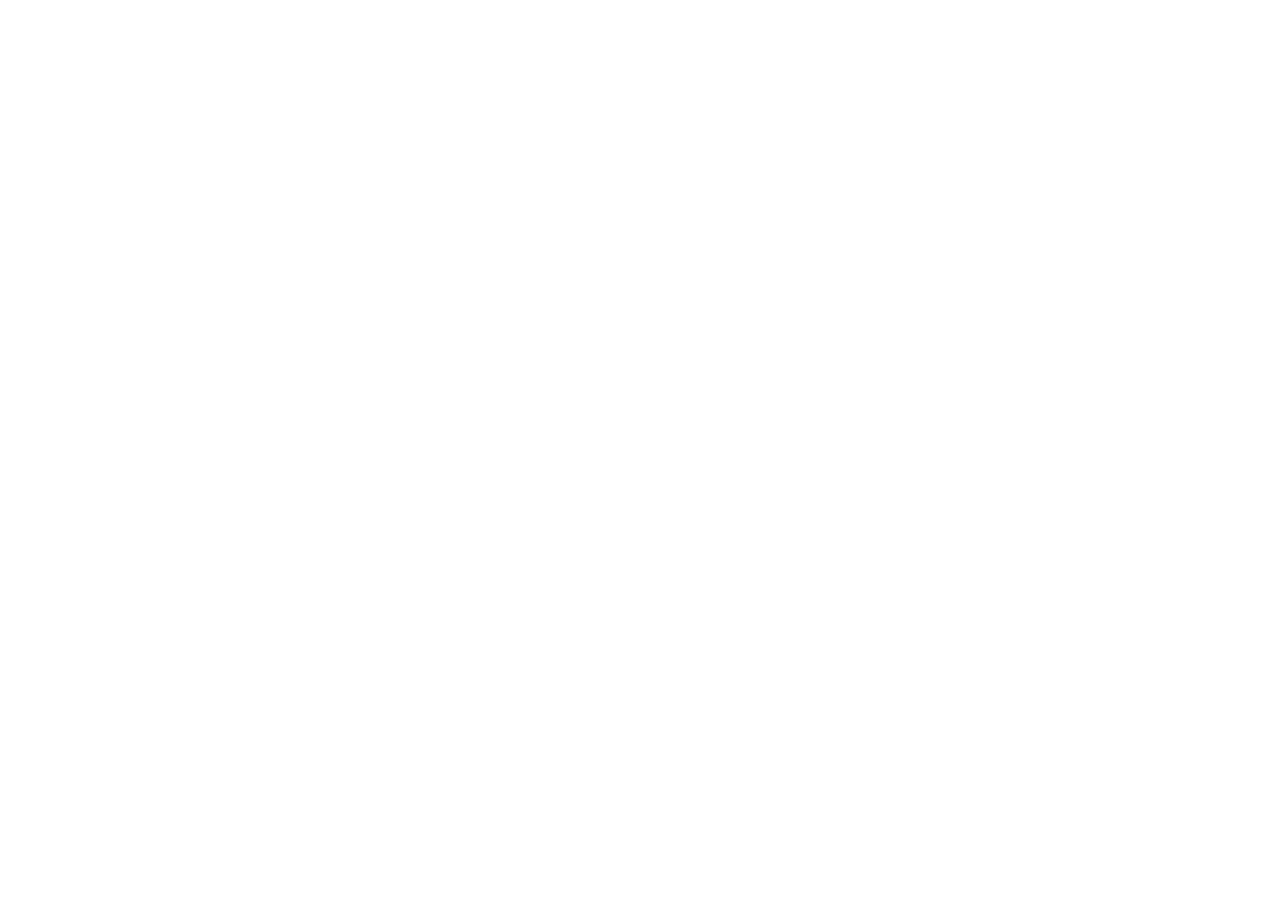
==== bookmark.html @ ef23e520 "addind more html pages and continuing to work on the site" ====
<!DOCTYPE html>
<html lang="fr">

<head>
    <meta charset="UTF-8">
    <meta http-equiv="X-UA-Compatible" content="IE=edge">
    <meta name="viewport" content="width=device-width, initial-scale=1.0">
    <link rel="stylesheet" href="scss/main.css">
    <title>Minimalist-Porfolio-Thiertant</title>
</head>

<body>
---- scss/main.css ----
/* Extra small devices (phones, 600px and down) */
/* Medium devices (landscape tablets, 768px and up) */
/* Large devices (laptops/desktops, 992px and up) */
/* Extra large devices (large laptops and desktops, 1200px and up) */
*,
*:before,
*:after {
  -webkit-box-sizing: border-box;
          box-sizing: border-box;
}

html,
body,
div,
span,
object,
iframe,
figure,
h1,
h2,
h3,
h4,
h5,
h6,
p,
blockquote,
pre,
a,
code,
em,
img,
small,
strike,
strong,
sub,
sup,
tt,
b,
u,
i,
ol,
ul,
li,
fieldset,
form,
label,
table,
caption,
tbody,
tfoot,
thead,
tr,
th,
td,
main,
canvas,
embed,
footer,
header,
nav,
section,
video {
  margin: 0;
  padding: 0;
  border: 0;
  font-size: 100%;
  font: inherit;
  vertical-align: baseline;
  text-rendering: optimizeLegibility;
  -webkit-font-smoothing: antialiased;
  -webkit-text-size-adjust: none;
     -moz-text-size-adjust: none;
      -ms-text-size-adjust: none;
          text-size-adjust: none;
}

footer,
header,
nav,
section,
main {
  display: block;
}

body {
  line-height: 1;
}

ol,
ul,
li {
  list-style: none;
}

a {
  text-decoration: none;
  color: inherit;
}

blockquote,
q {
  quotes: none;
}

blockquote:before,
blockquote:after,
q:before,
q:after {
  content: '';
  content: none;
}

table {
  border-collapse: collapse;
  border-spacing: 0;
}

input {
  -webkit-appearance: none;
  border-radius: 0;
}

.container {
  width: 80%;
  margin: auto;
}

[role="button"],
input[type="submit"],
input[type="reset"],
input[type="button"],
button {
  -webkit-box-sizing: content-box;
  box-sizing: content-box;
}

/* Reset `button` and button-style `input` default styles */
input[type="submit"],
input[type="reset"],
input[type="button"],
button {
  background: none;
  border: 0;
  color: inherit;
  /* cursor: default; */
  font: inherit;
  line-height: normal;
  overflow: visible;
  padding: 0;
  -webkit-appearance: button;
  /* for input */
  -webkit-user-select: none;
  /* for button */
  -moz-user-select: none;
  -ms-user-select: none;
}

input::-moz-focus-inner,
button::-moz-focus-inner {
  border: 0;
  padding: 0;
}

h1 {
  font-family: "Ibarra Real Nova", sans-serif;
  font-weight: bold;
  font-size: 50px;
  line-height: 50px;
  letter-spacing: -0.45px;
}

h2 {
  font-family: "Ibarra Real Nova", sans-serif;
  font-weight: bold;
  font-size: 40px;
  line-height: 40px;
  letter-spacing: -0.36px;
}

h3 {
  font-family: "Ibarra Real Nova", sans-serif;
  font-weight: normal;
  font-size: 32px;
  line-height: 36px;
  letter-spacing: -0.29px;
}

body {
  font-family: "Public Sans", sans-serif;
  font-weight: normal;
  font-size: 16px;
  line-height: 30px;
  letter-spacing: 0;
}

.menu-items {
  font-family: "Public Sans", sans-serif;
  letter-spacing: 2px;
  color: #33323D;
  text-transform: uppercase;
}

.menu-items:hover {
  color: #5FB4A2;
  -webkit-transition: .1s;
  transition: .1s;
}

.footer-items {
  font-family: "Public Sans", sans-serif;
  letter-spacing: 2px;
  color: #FFFFFF;
  text-transform: uppercase;
}

.footer-items:hover {
  color: #5FB4A2;
  -webkit-transition: .1s;
  transition: .1s;
}

.button {
  display: -webkit-box;
  display: -ms-flexbox;
  display: flex;
  -webkit-box-align: center;
      -ms-flex-align: center;
          align-items: center;
  -webkit-box-pack: justify;
      -ms-flex-pack: justify;
          justify-content: space-between;
  width: 200px;
  height: 48px;
  background-color: #203A4C;
  text-align: center;
  font: normal normal normal 12px/14px "Public Sans", sans-serif;
  letter-spacing: 2px;
  color: #FFFFFF;
  text-transform: uppercase;
  cursor: pointer;
}

.button:hover {
  background-color: #5FB4A2;
  -webkit-transition: .2s;
  transition: .2s;
}

.button .arrow-button-wrapper {
  display: -webkit-box;
  display: -ms-flexbox;
  display: flex;
  -webkit-box-orient: vertical;
  -webkit-box-direction: normal;
      -ms-flex-direction: column;
          flex-direction: column;
  -webkit-box-align: center;
      -ms-flex-align: center;
          align-items: center;
  height: 100%;
  width: 30%;
  position: relative;
}

.button .arrow-button-wrapper .arrow-button {
  position: absolute;
  border: solid;
  border-width: 0 1px 1px 0;
  border-color: #5FB4A2;
  opacity: .5;
  padding: 5px;
  transform: rotate(45deg);
  -webkit-transform: rotate(45deg);
}

.button .arrow-button-wrapper .arrow-button-top {
  opacity: .25;
  top: 8px;
}

.button .arrow-button-wrapper .arrow-button-mid {
  opacity: .5;
  top: 14px;
}

.button .arrow-button-wrapper .arrow-button-bot {
  opacity: 1;
  top: 21px;
}

.button p {
  margin-right: 2rem;
  text-align: center;
  font: normal normal normal 12px/14px "Public Sans", sans-serif;
  letter-spacing: 2px;
  color: #FFFFFF;
  text-transform: uppercase;
}

.arrow-button-wrapper::before {
  content: "";
  display: block;
  height: 100%;
  width: 100%;
  background-color: #000000;
  opacity: .1;
}

.button:hover .arrow-button {
  border-color: #FFFFFF;
  -webkit-transition: .2s;
  transition: .2s;
}

.button-secondary {
  width: 162px;
  height: 48px;
  border: 1px solid #33323D;
  font: normal normal normal 12px/14px "Public Sans", sans-serif;
  letter-spacing: 2px;
  padding: 0 1rem;
  color: #33323D;
  text-align: center;
  text-transform: uppercase;
  cursor: pointer;
}

.button-secondary:hover {
  background: #33323D 0% 0% no-repeat padding-box;
  color: #FFFFFF;
  -webkit-transition: .2s;
  transition: .2s;
}

.button-form {
  background-color: #203A4C;
  width: 200px;
  height: 48px;
  font: normal normal normal 12px/14px "Public Sans", sans-serif;
  text-transform: uppercase;
  letter-spacing: 2px;
  color: #FFFFFF;
  cursor: pointer;
}

.button-form:hover {
  background-color: #FFFFFF;
  color: #203A4C;
  -webkit-transition: .2s;
  transition: .2s;
  border: 1px solid #203A4C;
}

label {
  letter-spacing: 0px;
  color: #33323D;
  font-weight: bold;
}

textarea {
  resize: none;
}

input,
textarea {
  outline: none;
  background-color: rgba(51, 50, 61, 0.1);
  border: none;
}

textarea:valid,
input:valid {
  border: 1px solid #5FB4A2;
}

[required] {
  border: 1px solid #F43030;
}

.required {
  color: #F43030;
  font-size: 10px;
  visibility: visible;
}

input:invalid + p::before,
textarea:invalid + p::before {
  content: 'This field is required';
  color: red;
}

.hero .hero_container {
  display: -webkit-box;
  display: -ms-flexbox;
  display: flex;
  -webkit-box-orient: vertical;
  -webkit-box-direction: normal;
      -ms-flex-direction: column;
          flex-direction: column;
}

.hero .hero_figure_container {
  position: relative;
}

.hero figure {
  display: -webkit-box;
  display: -ms-flexbox;
  display: flex;
  -webkit-box-pack: center;
      -ms-flex-pack: center;
          justify-content: center;
}

.hero figure > img {
  width: 80%;
}

.hero .hero_text_container {
  position: absolute;
  display: -webkit-box;
  display: -ms-flexbox;
  display: flex;
  -webkit-box-orient: vertical;
  -webkit-box-direction: normal;
      -ms-flex-direction: column;
          flex-direction: column;
  -webkit-box-pack: space-evenly;
      -ms-flex-pack: space-evenly;
          justify-content: space-evenly;
  height: 20rem;
  width: 35rem;
  background-color: #FAFAFA;
  bottom: 0;
  left: 10%;
}

.about_container {
  margin-top: 5rem;
  display: -webkit-box;
  display: -ms-flexbox;
  display: flex;
}

.about_container .about_picture > figure > img {
  width: 35vw;
}

.about_container .about_content {
  display: -webkit-box;
  display: -ms-flexbox;
  display: flex;
  -webkit-box-orient: vertical;
  -webkit-box-direction: normal;
      -ms-flex-direction: column;
          flex-direction: column;
  -ms-flex-pack: distribute;
      justify-content: space-around;
  width: 40%;
  margin-left: 5rem;
  margin-top: -5rem;
  padding: 4rem;
}

.about_content::before {
  content: "";
  display: block;
  width: 100%;
  height: 1px;
  background-color: #33323D;
  opacity: .15;
}

.about_content::after {
  content: "";
  display: block;
  width: 100%;
  height: 1px;
  background-color: #33323D;
  opacity: .15;
}

.interested_container {
  margin-top: 10rem;
  display: -webkit-box;
  display: -ms-flexbox;
  display: flex;
  -webkit-box-pack: justify;
      -ms-flex-pack: justify;
          justify-content: space-between;
  -webkit-box-align: center;
      -ms-flex-align: center;
          align-items: center;
  margin-bottom: 10rem;
}

.interested_container span {
  content: "";
  display: block;
  width: 60%;
  height: 1px;
  margin: 0rem 3rem;
  background-color: #33323D;
  opacity: .15;
}

.wrapper {
  margin-top: 5rem;
  display: -webkit-box;
  display: -ms-flexbox;
  display: flex;
  -webkit-box-pack: space-evenly;
      -ms-flex-pack: space-evenly;
          justify-content: space-evenly;
}

.wrapper .picture > figure > img {
  width: 35vw;
}

.wrapper .content {
  display: -webkit-box;
  display: -ms-flexbox;
  display: flex;
  -webkit-box-orient: vertical;
  -webkit-box-direction: normal;
      -ms-flex-direction: column;
          flex-direction: column;
  -ms-flex-pack: distribute;
      justify-content: space-around;
  width: 30%;
  margin-top: -5rem;
  padding: 2rem;
}

.content::before {
  content: "";
  display: block;
  width: 100%;
  height: 1px;
  background-color: #33323D;
  opacity: .15;
}

.content::after {
  content: "";
  display: block;
  width: 100%;
  height: 1px;
  background-color: #33323D;
  opacity: .15;
}

.wrapper:nth-child(even) {
  -webkit-box-orient: horizontal;
  -webkit-box-direction: reverse;
      -ms-flex-direction: row-reverse;
          flex-direction: row-reverse;
}

.interested_container {
  margin-top: 10rem;
  display: -webkit-box;
  display: -ms-flexbox;
  display: flex;
  -webkit-box-pack: justify;
      -ms-flex-pack: justify;
          justify-content: space-between;
  -webkit-box-align: center;
      -ms-flex-align: center;
          align-items: center;
  margin-bottom: 10rem;
}

.interested_container span {
  content: "";
  display: block;
  width: 60%;
  height: 1px;
  margin: 0rem 3rem;
  background-color: #33323D;
  opacity: .15;
}

nav {
  width: 100%;
  height: 9.3rem;
  background-color: transparent;
  display: -webkit-box;
  display: -ms-flexbox;
  display: flex;
  -ms-flex-pack: distribute;
      justify-content: space-around;
  -webkit-box-align: center;
      -ms-flex-align: center;
          align-items: center;
}

nav .nav-logo {
  height: 2rem;
  width: 3.75rem;
  background-image: url(/ressources/img/Home/Combined-Shape.svg);
  background-size: contain;
  background-repeat: no-repeat;
}

nav .menu-list {
  width: 30%;
  display: -webkit-box;
  display: -ms-flexbox;
  display: flex;
  -ms-flex-pack: distribute;
      justify-content: space-around;
}

footer {
  width: 100%;
  height: 5rem;
  background-color: #33323D;
  display: -webkit-box;
  display: -ms-flexbox;
  display: flex;
  -webkit-box-pack: justify;
      -ms-flex-pack: justify;
          justify-content: space-between;
  -webkit-box-align: center;
      -ms-flex-align: center;
          align-items: center;
}

footer .footer-left-container {
  margin-left: 10rem;
  display: -webkit-box;
  display: -ms-flexbox;
  display: flex;
  width: 40%;
  -ms-flex-pack: distribute;
      justify-content: space-around;
  -webkit-box-align: center;
      -ms-flex-align: center;
          align-items: center;
}

footer .footer-left-container .footer-logo {
  height: 2rem;
  width: 3.75rem;
  background-image: url(/ressources/img/Home/Combined-Shape2.svg);
  background-size: contain;
  background-repeat: no-repeat;
}

footer .footer-social {
  margin-right: 10rem;
  width: 10%;
  display: -webkit-box;
  display: -ms-flexbox;
  display: flex;
  -ms-flex-pack: distribute;
      justify-content: space-around;
  -webkit-box-align: center;
      -ms-flex-align: center;
          align-items: center;
}

footer .footer-social .footer-social-item {
  height: 2rem;
  width: 2rem;
  background-size: contain;
  background-repeat: no-repeat;
}

footer .footer-social .footer-social-item:hover {
  -webkit-transform: scale(1.1) rotate(5deg);
          transform: scale(1.1) rotate(5deg);
  -webkit-transition: .2s;
  transition: .2s;
}

footer .footer-social .git {
  background-image: url(/ressources/img/Home/Path.svg);
}

footer .footer-social .twitter {
  background-image: url(/ressources/img/Home/Path-1.svg);
}

footer .footer-social .linkedin {
  background-image: url(/ressources/img/Home/Shape.svg);
}
/*# sourceMappingURL=main.css.map */
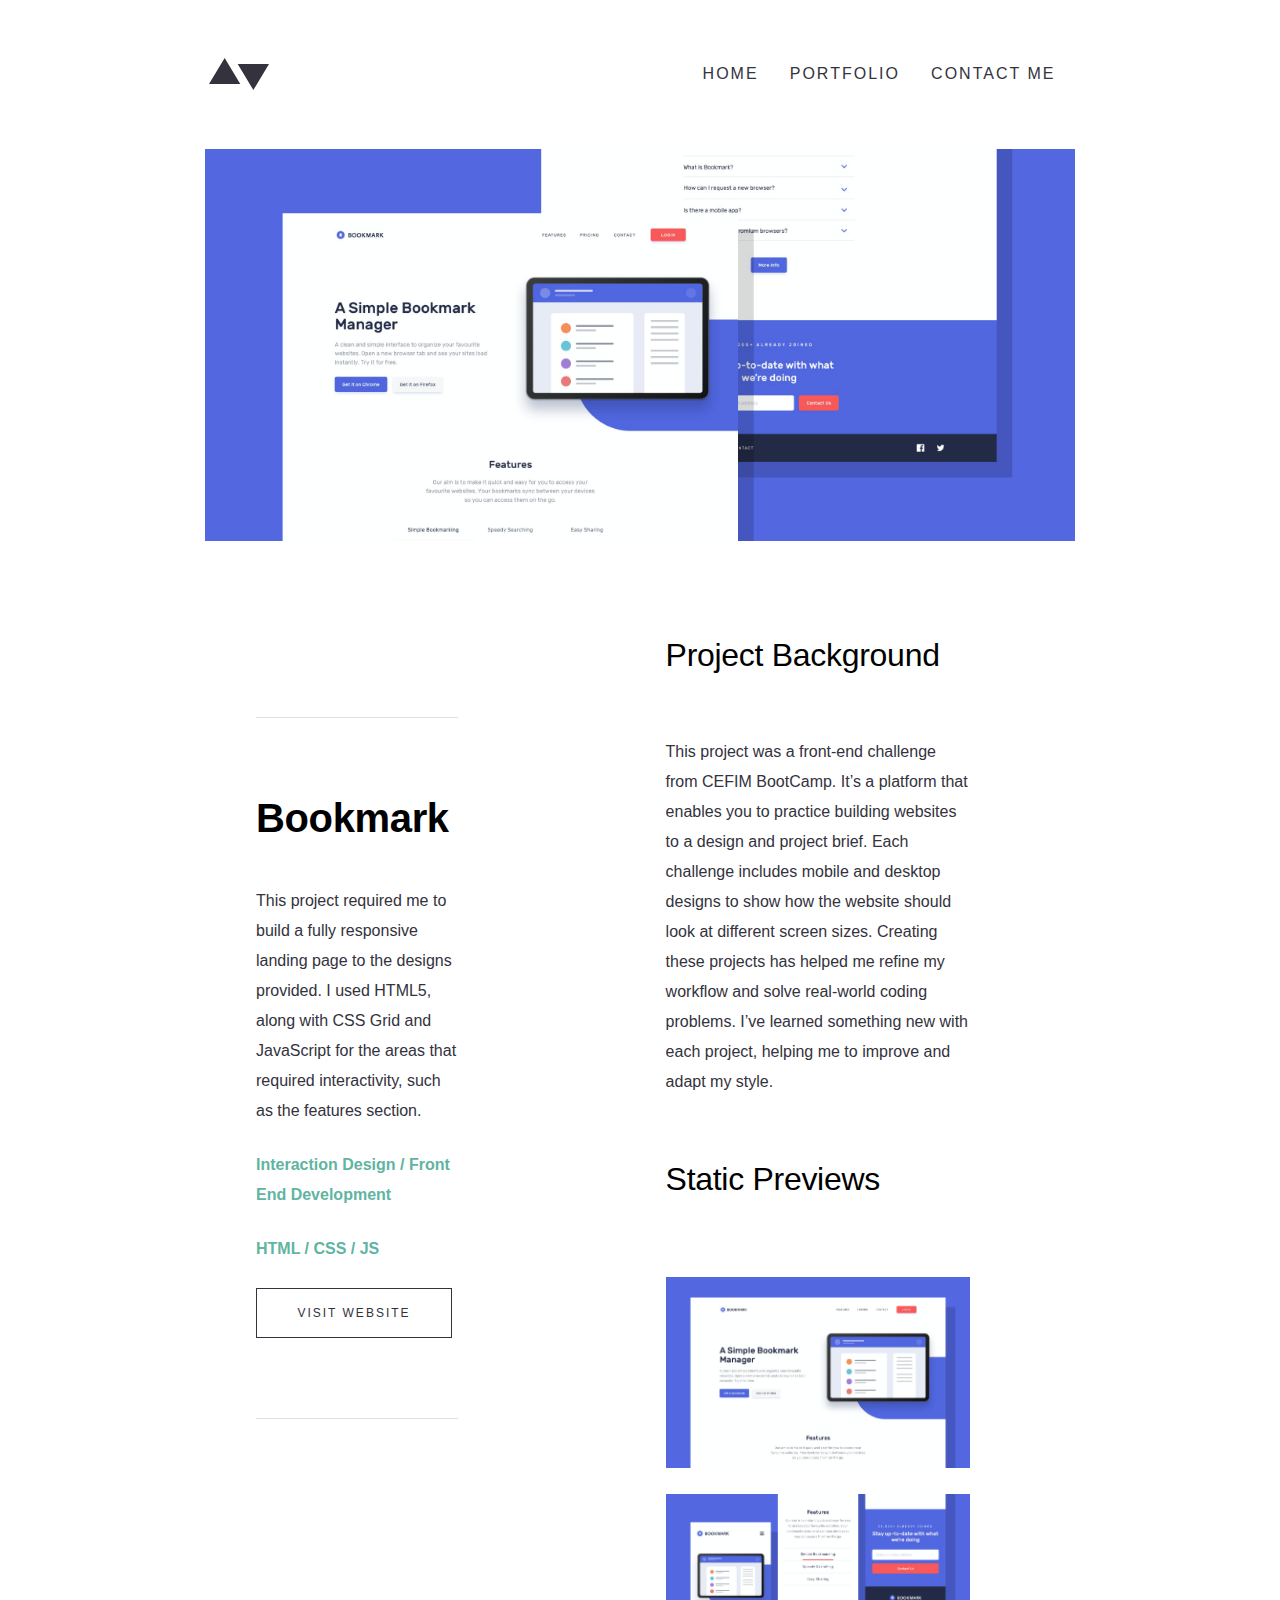
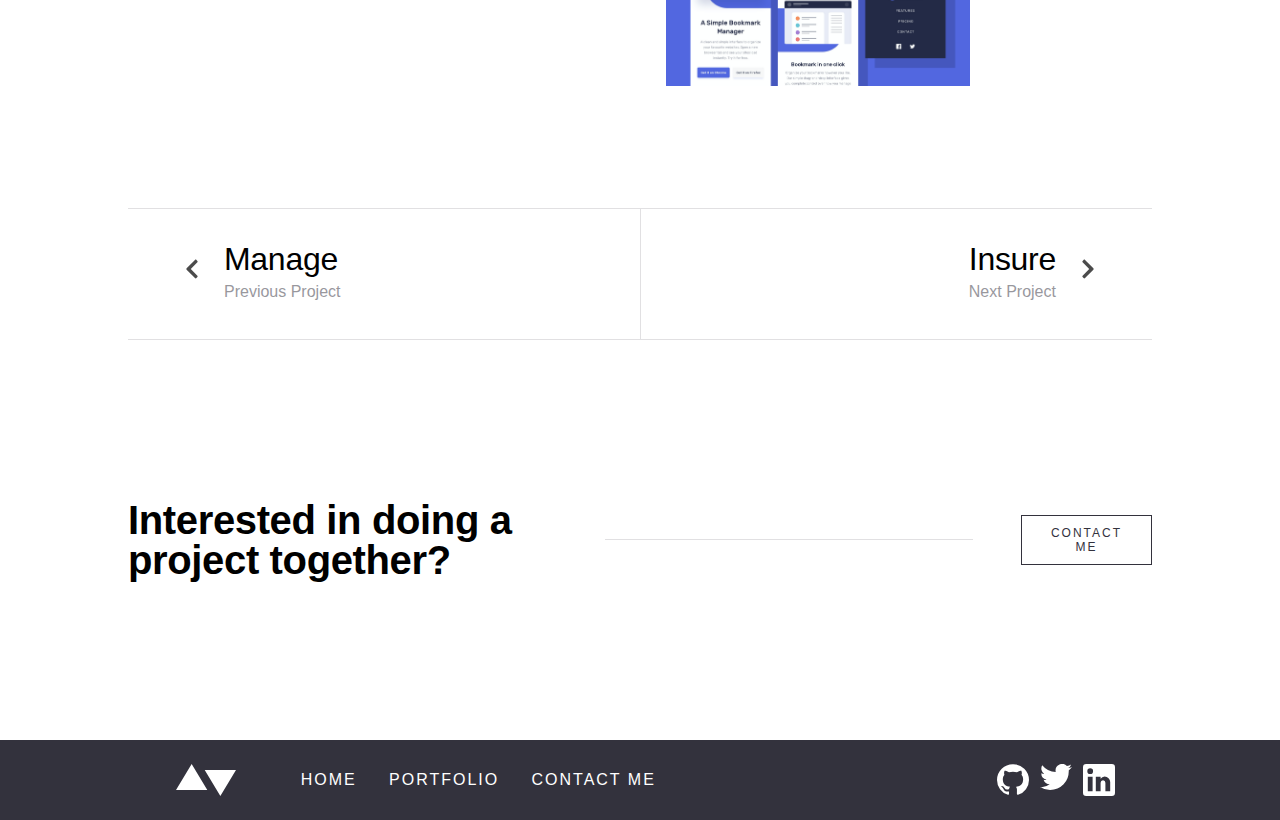
==== commit 80f2f740: "add more pages with the project template" ====
--- a/bookmark.html
+++ b/bookmark.html
@@ -9,4 +9,95 @@
     <title>Minimalist-Porfolio-Thiertant</title>
 </head>
 
-<body>+<body>
+    <header>
+        <nav>
+            <div class="nav-logo"></div>
+            <ul class="menu-list">
+                <li class="menu-items">
+                    <a href="index.html">Home</a>
+                </li>
+                <li class="menu-items">
+                    <a href="portofolio.html">Portfolio</a>
+                </li>
+                <li class="menu-items">
+                    <a href="contact.html">Contact me</a>
+                </li>
+            </ul>
+        </nav>
+        <figure class="bookmark_header container">
+            <img src="ressources/img/Portfolio-details/02/port1_2x.png" alt="A picture of bookmark website">
+        </figure>
+    </header>
+
+
+    <section class="bookmark_content_container container">
+        <div class="bookmark_content content">
+            <h2 class="bookmark_title">Bookmark</h2>
+            <p>This project required me to build a fully responsive landing page to the designs provided. I used HTML5, along with CSS Grid and JavaScript for the areas that required interactivity, such as the features section.</p>
+            <p class="used_tech">Interaction Design / Front End Development</p>
+            <p class="used_tech">HTML / CSS / JS</p>
+            <button class="button-secondary"><a href="bookmark.html">Visit website</a></button>
+        </div>
+        <div class="bookmark_content_desc">
+            <div>
+                <h3>Project Background</h3>
+                <p>This project was a front-end challenge from CEFIM BootCamp. It’s a platform that enables you to practice building websites to a design and project brief. Each challenge includes mobile and desktop designs to show how the website should
+                    look at different screen sizes. Creating these projects has helped me refine my workflow and solve real-world coding problems. I’ve learned something new with each project, helping me to improve and adapt my style.</p>
+            </div>
+            <div>
+                <h3>Static Previews</h3>
+                <img src="/ressources/img/Portfolio-details/02/Bitmap@2x.png" alt="Another serie of bookmark website's picture">
+                <img src="/ressources/img/Portfolio-details/02/Bitmap_full@2x.png" alt="Another serie of bookmark website's picture">
+            </div>
+        </div>
+    </section>
+
+    <section class="navigation_projects_container container">
+        <div class="previous_wrapper arrow_wrapper">
+            <a href="manage.html"><img src="ressources/img/Icons/chevron-left-solid.svg" alt="left arrow"></a>
+            <div class="arrow_wrapper_text">
+                <h3>Manage</h3>
+                <p>Previous Project</p>
+            </div>
+        </div>
+        <div class="next_wrapper arrow_wrapper">
+            <div class="arrow_wrapper_text">
+                <h3>Insure</h3>
+                <p>Next Project</p>
+            </div>
+            <a href="insure.html"><img src="ressources/img/Icons/chevron-right-solid.svg" alt="right arrow"></a>
+        </div>
+    </section>
+    <section class="interested_container container">
+        <h2>Interested in doing a project together?</h2>
+        <span></span>
+        <button class="button-secondary">Contact me</button>
+    </section>
+    <footer>
+        <section class="footer-left-container">
+            <div class="footer-logo"></div>
+            <ul class="footer-list"></ul>
+            <li class="footer-items">
+                <a href="#">Home</a>
+            </li>
+            <li class="footer-items">
+                <a href="#">Portfolio</a>
+            </li>
+            <li class="footer-items">
+                <a href="#">Contact me</a>
+            </li>
+            </ul>
+        </section>
+        <section class="footer-social">
+            <div class="footer-social-item git"></div>
+            <div class="footer-social-item twitter"></div>
+            <div class="footer-social-item linkedin"></div>
+        </section>
+    </footer>
+
+
+
+</body>
+
+</html>--- a/scss/main.css
+++ b/scss/main.css
@@ -206,6 +206,15 @@
   transition: .1s;
 }
 
+p {
+  color: #33323D;
+}
+
+.used_tech {
+  color: #5FB4A2;
+  font-weight: bold;
+}
+
 .footer-items {
   font-family: "Public Sans", sans-serif;
   letter-spacing: 2px;
@@ -582,6 +591,251 @@
   opacity: .15;
 }
 
+.manage_header {
+  display: -webkit-box;
+  display: -ms-flexbox;
+  display: flex;
+  -webkit-box-pack: center;
+      -ms-flex-pack: center;
+          justify-content: center;
+}
+
+.manage_header img {
+  width: 85%;
+}
+
+.manage_content_container {
+  display: -webkit-box;
+  display: -ms-flexbox;
+  display: flex;
+}
+
+.manage_content_container .manage_content {
+  width: 40%;
+  padding: 3rem 5rem;
+  margin-top: 8rem;
+}
+
+.manage_content_container .manage_content h2 {
+  margin: 5rem 0 3rem 0;
+}
+
+.manage_content_container .manage_content p {
+  margin-bottom: 1.5rem;
+}
+
+.manage_content_container .manage_content button {
+  margin-bottom: 5rem;
+}
+
+.manage_content_container .content {
+  padding: 3rem 5rem 2rem 8rem;
+}
+
+.manage_content_container .manage_content_desc {
+  padding: 2rem 5rem 2rem 8rem;
+  width: 50%;
+  display: -webkit-box;
+  display: -ms-flexbox;
+  display: flex;
+  -webkit-box-orient: vertical;
+  -webkit-box-direction: normal;
+      -ms-flex-direction: column;
+          flex-direction: column;
+}
+
+.manage_content_container .manage_content_desc h3 {
+  margin: 4rem 0;
+}
+
+.manage_content_container .manage_content_desc span {
+  text-decoration: underline;
+}
+
+.manage_content_container .manage_content_desc img {
+  margin-top: 1rem;
+  width: 100%;
+}
+
+.navigation_projects_container {
+  margin-top: 5rem;
+  display: -webkit-box;
+  display: -ms-flexbox;
+  display: flex;
+  -webkit-box-pack: justify;
+      -ms-flex-pack: justify;
+          justify-content: space-between;
+  -webkit-box-align: center;
+      -ms-flex-align: center;
+          align-items: center;
+  border-top: 1px solid rgba(51, 50, 61, 0.15);
+  border-bottom: 1px solid rgba(51, 50, 61, 0.15);
+}
+
+.navigation_projects_container .arrow_wrapper {
+  padding: 2rem;
+  display: -webkit-box;
+  display: -ms-flexbox;
+  display: flex;
+  -webkit-box-align: center;
+      -ms-flex-align: center;
+          align-items: center;
+  width: 50%;
+  min-height: 100%;
+}
+
+.navigation_projects_container .arrow_wrapper p {
+  opacity: .5;
+}
+
+.navigation_projects_container .arrow_wrapper img {
+  margin: 0 1rem;
+  height: 2rem;
+  width: 2rem;
+  opacity: .7;
+  padding: .3rem;
+  cursor: pointer;
+}
+
+.navigation_projects_container .next_wrapper {
+  -webkit-box-pack: end;
+      -ms-flex-pack: end;
+          justify-content: flex-end;
+  border-left: 1px solid rgba(51, 50, 61, 0.15);
+}
+
+.bookmark_header {
+  display: -webkit-box;
+  display: -ms-flexbox;
+  display: flex;
+  -webkit-box-pack: center;
+      -ms-flex-pack: center;
+          justify-content: center;
+}
+
+.bookmark_header img {
+  width: 85%;
+}
+
+.bookmark_content_container {
+  display: -webkit-box;
+  display: -ms-flexbox;
+  display: flex;
+}
+
+.bookmark_content_container .bookmark_content {
+  width: 40%;
+  padding: 3rem 5rem;
+  margin-top: 8rem;
+}
+
+.bookmark_content_container .bookmark_content h2 {
+  margin: 5rem 0 3rem 0;
+}
+
+.bookmark_content_container .bookmark_content p {
+  margin-bottom: 1.5rem;
+}
+
+.bookmark_content_container .bookmark_content button {
+  margin-bottom: 5rem;
+}
+
+.bookmark_content_container .content {
+  padding: 3rem 5rem 2rem 8rem;
+}
+
+.bookmark_content_container .bookmark_content_desc {
+  padding: 2rem 5rem 2rem 8rem;
+  width: 50%;
+  display: -webkit-box;
+  display: -ms-flexbox;
+  display: flex;
+  -webkit-box-orient: vertical;
+  -webkit-box-direction: normal;
+      -ms-flex-direction: column;
+          flex-direction: column;
+}
+
+.bookmark_content_container .bookmark_content_desc h3 {
+  margin: 4rem 0;
+}
+
+.bookmark_content_container .bookmark_content_desc span {
+  text-decoration: underline;
+}
+
+.bookmark_content_container .bookmark_content_desc img {
+  margin-top: 1rem;
+  width: 100%;
+}
+
+.insure_header {
+  display: -webkit-box;
+  display: -ms-flexbox;
+  display: flex;
+  -webkit-box-pack: center;
+      -ms-flex-pack: center;
+          justify-content: center;
+}
+
+.insure_header img {
+  width: 85%;
+}
+
+.insure_content_container {
+  display: -webkit-box;
+  display: -ms-flexbox;
+  display: flex;
+}
+
+.insure_content_container .insure_content {
+  width: 40%;
+  padding: 3rem 5rem;
+  margin-top: 8rem;
+}
+
+.insure_content_container .insure_content h2 {
+  margin: 5rem 0 3rem 0;
+}
+
+.insure_content_container .insure_content p {
+  margin-bottom: 1.5rem;
+}
+
+.insure_content_container .insure_content button {
+  margin-bottom: 5rem;
+}
+
+.insure_content_container .content {
+  padding: 3rem 5rem 2rem 8rem;
+}
+
+.insure_content_container .insure_content_desc {
+  padding: 2rem 5rem 2rem 8rem;
+  width: 50%;
+  display: -webkit-box;
+  display: -ms-flexbox;
+  display: flex;
+  -webkit-box-orient: vertical;
+  -webkit-box-direction: normal;
+      -ms-flex-direction: column;
+          flex-direction: column;
+}
+
+.insure_content_container .insure_content_desc h3 {
+  margin: 4rem 0;
+}
+
+.insure_content_container .insure_content_desc span {
+  text-decoration: underline;
+}
+
+.insure_content_container .insure_content_desc img {
+  margin-top: 1rem;
+  width: 100%;
+}
+
 nav {
   width: 100%;
   height: 9.3rem;
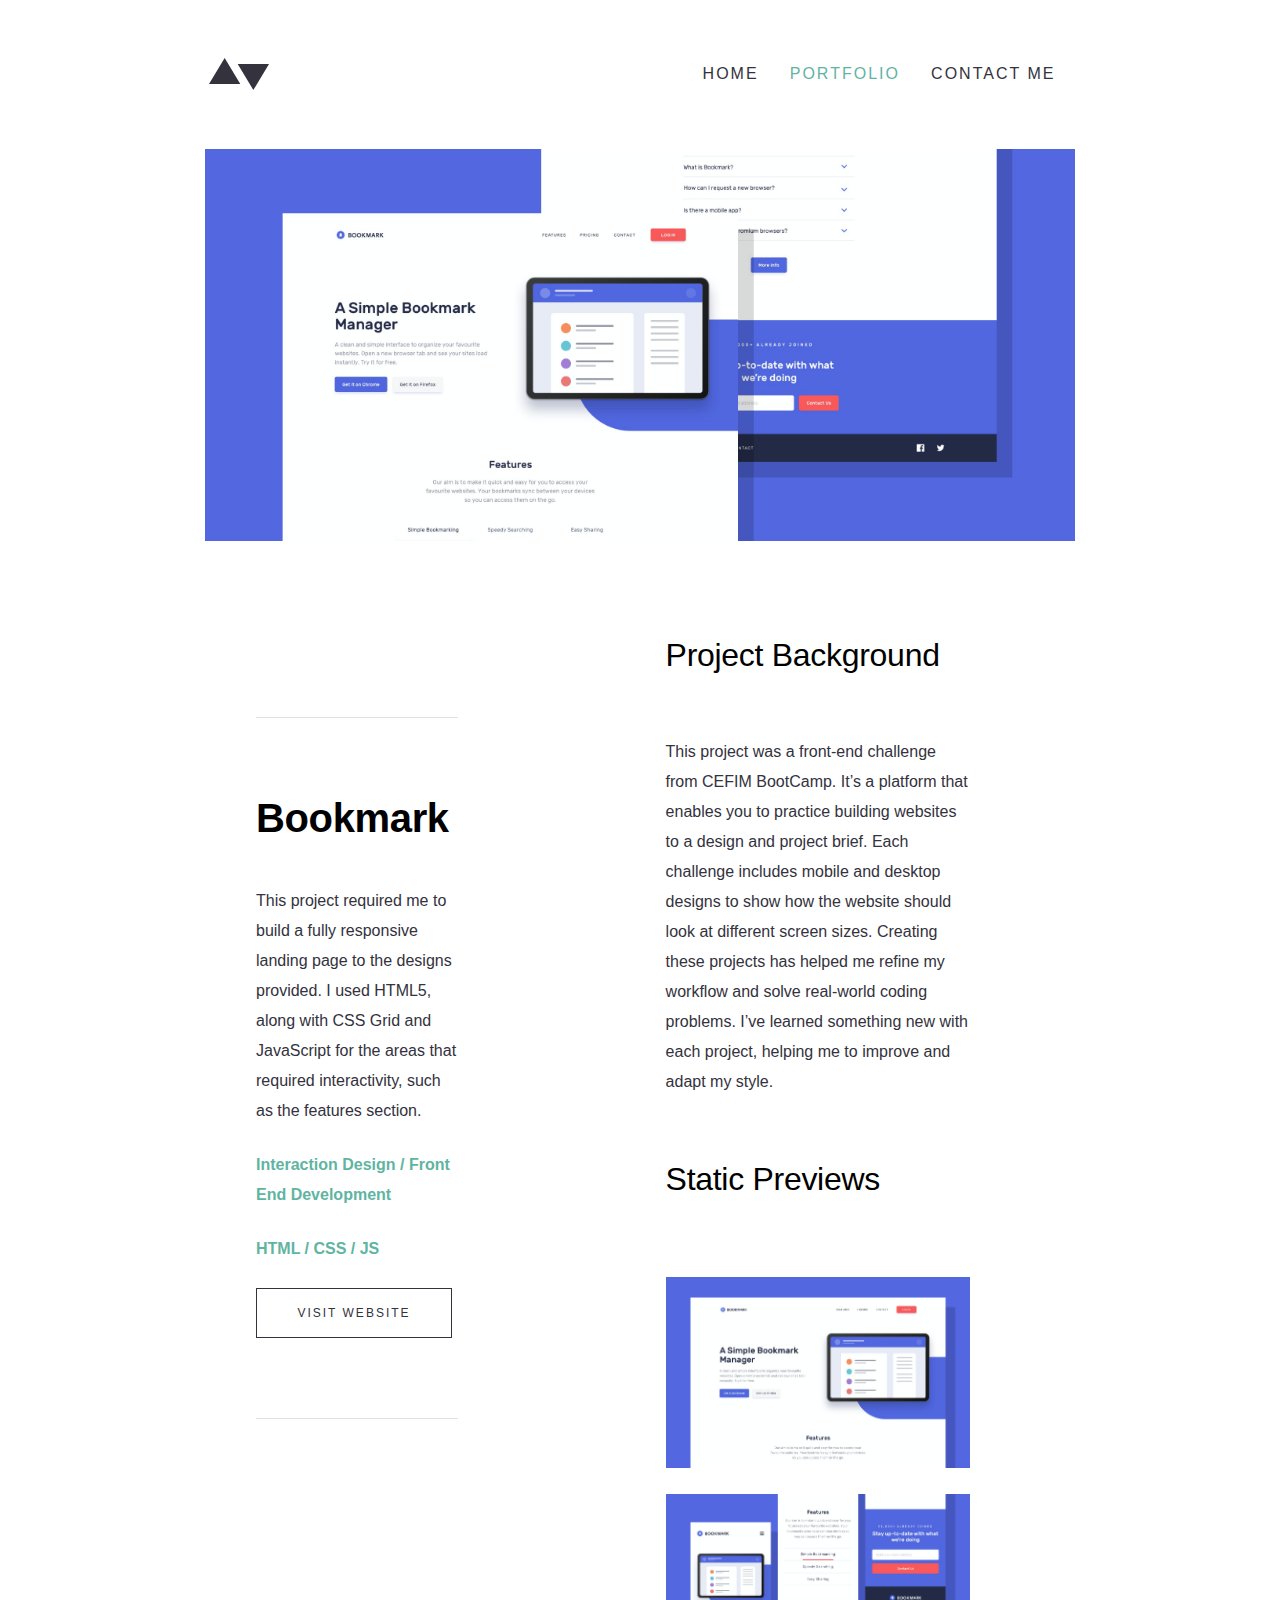
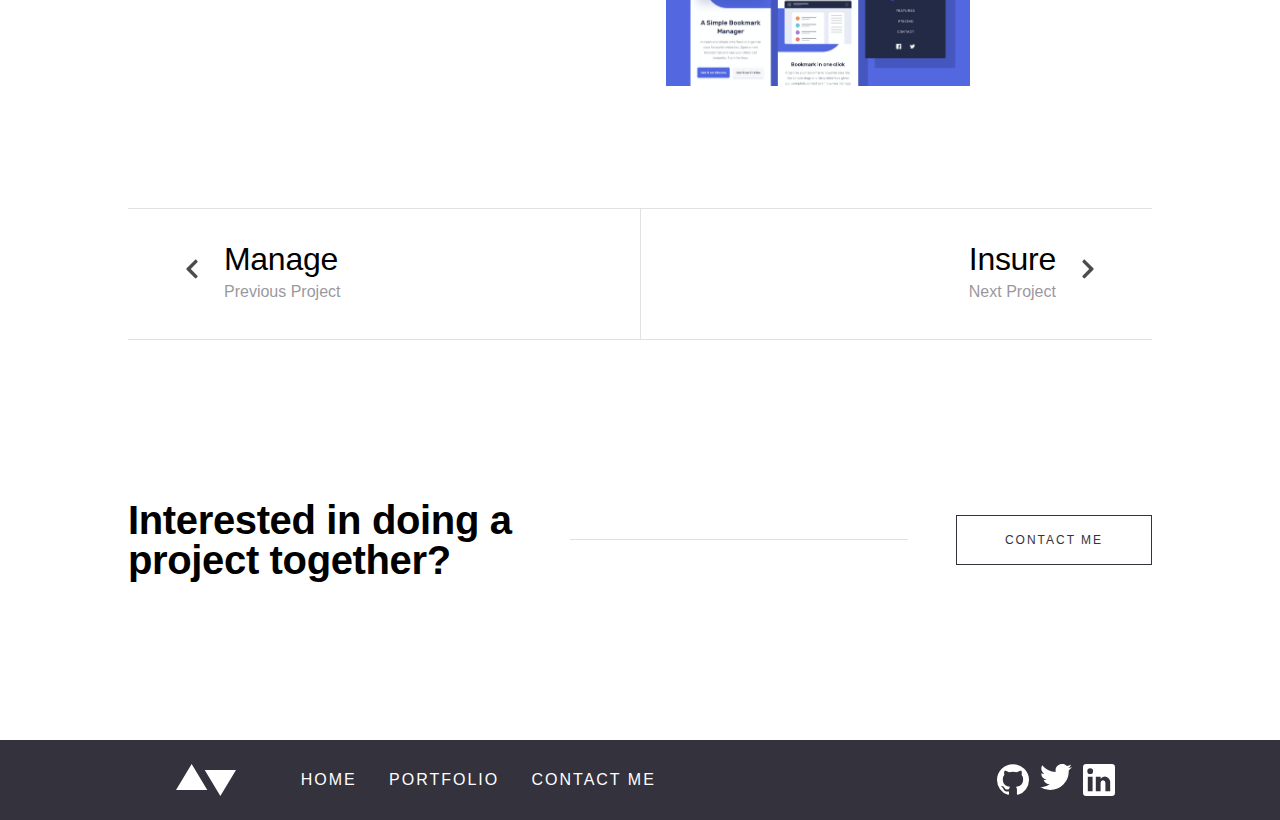
==== commit acad1d95: "full desktop finish" ====
--- a/bookmark.html
+++ b/bookmark.html
@@ -18,7 +18,7 @@
                     <a href="index.html">Home</a>
                 </li>
                 <li class="menu-items">
-                    <a href="portofolio.html">Portfolio</a>
+                    <a href="portofolio.html" class="active">Portfolio</a>
                 </li>
                 <li class="menu-items">
                     <a href="contact.html">Contact me</a>
@@ -72,27 +72,33 @@
     <section class="interested_container container">
         <h2>Interested in doing a project together?</h2>
         <span></span>
-        <button class="button-secondary">Contact me</button>
+        <a href="contact.html"> <button class="button-secondary">Contact me</button></a>
     </section>
     <footer>
         <section class="footer-left-container">
             <div class="footer-logo"></div>
             <ul class="footer-list"></ul>
             <li class="footer-items">
-                <a href="#">Home</a>
+                <a href="index.html">Home</a>
             </li>
             <li class="footer-items">
-                <a href="#">Portfolio</a>
+                <a href="portofolio.html">Portfolio</a>
             </li>
             <li class="footer-items">
-                <a href="#">Contact me</a>
+                <a href="contact.html">Contact me</a>
             </li>
             </ul>
         </section>
         <section class="footer-social">
-            <div class="footer-social-item git"></div>
-            <div class="footer-social-item twitter"></div>
-            <div class="footer-social-item linkedin"></div>
+            <a href="https://github.com/sebthiertant" target="_blank">
+                <div class="footer-social-item git"></div>
+            </a>
+            <a href="https://twitter.com/SebThiertant" target="_blank">
+                <div class="footer-social-item twitter"></div>
+            </a>
+            <a href="https://www.linkedin.com/in/s%C3%A9bastien-thiertant-715751bb/" target="_blank">
+                <div class="footer-social-item linkedin"></div>
+            </a>
         </section>
     </footer>
 
--- a/scss/main.css
+++ b/scss/main.css
@@ -346,6 +346,7 @@
   width: 200px;
   height: 48px;
   font: normal normal normal 12px/14px "Public Sans", sans-serif;
+  border: 1px solid #203A4C;
   text-transform: uppercase;
   letter-spacing: 2px;
   color: #FFFFFF;
@@ -657,6 +658,353 @@
   width: 100%;
 }
 
+.bookmark_header {
+  display: -webkit-box;
+  display: -ms-flexbox;
+  display: flex;
+  -webkit-box-pack: center;
+      -ms-flex-pack: center;
+          justify-content: center;
+}
+
+.bookmark_header img {
+  width: 85%;
+}
+
+.bookmark_content_container {
+  display: -webkit-box;
+  display: -ms-flexbox;
+  display: flex;
+}
+
+.bookmark_content_container .bookmark_content {
+  width: 40%;
+  padding: 3rem 5rem;
+  margin-top: 8rem;
+}
+
+.bookmark_content_container .bookmark_content h2 {
+  margin: 5rem 0 3rem 0;
+}
+
+.bookmark_content_container .bookmark_content p {
+  margin-bottom: 1.5rem;
+}
+
+.bookmark_content_container .bookmark_content button {
+  margin-bottom: 5rem;
+}
+
+.bookmark_content_container .content {
+  padding: 3rem 5rem 2rem 8rem;
+}
+
+.bookmark_content_container .bookmark_content_desc {
+  padding: 2rem 5rem 2rem 8rem;
+  width: 50%;
+  display: -webkit-box;
+  display: -ms-flexbox;
+  display: flex;
+  -webkit-box-orient: vertical;
+  -webkit-box-direction: normal;
+      -ms-flex-direction: column;
+          flex-direction: column;
+}
+
+.bookmark_content_container .bookmark_content_desc h3 {
+  margin: 4rem 0;
+}
+
+.bookmark_content_container .bookmark_content_desc span {
+  text-decoration: underline;
+}
+
+.bookmark_content_container .bookmark_content_desc img {
+  margin-top: 1rem;
+  width: 100%;
+}
+
+.insure_header {
+  display: -webkit-box;
+  display: -ms-flexbox;
+  display: flex;
+  -webkit-box-pack: center;
+      -ms-flex-pack: center;
+          justify-content: center;
+}
+
+.insure_header img {
+  width: 85%;
+}
+
+.insure_content_container {
+  display: -webkit-box;
+  display: -ms-flexbox;
+  display: flex;
+}
+
+.insure_content_container .insure_content {
+  width: 40%;
+  padding: 3rem 5rem;
+  margin-top: 8rem;
+}
+
+.insure_content_container .insure_content h2 {
+  margin: 5rem 0 3rem 0;
+}
+
+.insure_content_container .insure_content p {
+  margin-bottom: 1.5rem;
+}
+
+.insure_content_container .insure_content button {
+  margin-bottom: 5rem;
+}
+
+.insure_content_container .content {
+  padding: 3rem 5rem 2rem 8rem;
+}
+
+.insure_content_container .insure_content_desc {
+  padding: 2rem 5rem 2rem 8rem;
+  width: 50%;
+  display: -webkit-box;
+  display: -ms-flexbox;
+  display: flex;
+  -webkit-box-orient: vertical;
+  -webkit-box-direction: normal;
+      -ms-flex-direction: column;
+          flex-direction: column;
+}
+
+.insure_content_container .insure_content_desc h3 {
+  margin: 4rem 0;
+}
+
+.insure_content_container .insure_content_desc span {
+  text-decoration: underline;
+}
+
+.insure_content_container .insure_content_desc img {
+  margin-top: 1rem;
+  width: 100%;
+}
+
+.fylo_header {
+  display: -webkit-box;
+  display: -ms-flexbox;
+  display: flex;
+  -webkit-box-pack: center;
+      -ms-flex-pack: center;
+          justify-content: center;
+}
+
+.fylo_header img {
+  width: 85%;
+}
+
+.fylo_content_container {
+  display: -webkit-box;
+  display: -ms-flexbox;
+  display: flex;
+}
+
+.fylo_content_container .fylo_content {
+  width: 40%;
+  padding: 3rem 5rem;
+  margin-top: 8rem;
+}
+
+.fylo_content_container .fylo_content h2 {
+  margin: 5rem 0 3rem 0;
+}
+
+.fylo_content_container .fylo_content p {
+  margin-bottom: 1.5rem;
+}
+
+.fylo_content_container .fylo_content button {
+  margin-bottom: 5rem;
+}
+
+.fylo_content_container .content {
+  padding: 3rem 5rem 2rem 8rem;
+}
+
+.fylo_content_container .fylo_content_desc {
+  padding: 2rem 5rem 2rem 8rem;
+  width: 50%;
+  display: -webkit-box;
+  display: -ms-flexbox;
+  display: flex;
+  -webkit-box-orient: vertical;
+  -webkit-box-direction: normal;
+      -ms-flex-direction: column;
+          flex-direction: column;
+}
+
+.fylo_content_container .fylo_content_desc h3 {
+  margin: 4rem 0;
+}
+
+.fylo_content_container .fylo_content_desc span {
+  text-decoration: underline;
+}
+
+.fylo_content_container .fylo_content_desc img {
+  margin-top: 1rem;
+  width: 100%;
+}
+
+.contact_content_container {
+  margin-top: 5rem;
+  display: -webkit-box;
+  display: -ms-flexbox;
+  display: flex;
+  -webkit-box-pack: space-evenly;
+      -ms-flex-pack: space-evenly;
+          justify-content: space-evenly;
+  border-top: 1px solid rgba(51, 50, 61, 0.15);
+  border-bottom: 1px solid rgba(51, 50, 61, 0.15);
+  padding: 3rem 0rem;
+}
+
+.contact_content_container h2 {
+  padding: 2rem 0rem;
+}
+
+.contact_content_container .contact_content_desc {
+  display: -webkit-box;
+  display: -ms-flexbox;
+  display: flex;
+  -webkit-box-orient: vertical;
+  -webkit-box-direction: normal;
+      -ms-flex-direction: column;
+          flex-direction: column;
+  width: 50%;
+}
+
+.contact_content_container .contact_content_desc p {
+  padding: 2rem 1rem;
+}
+
+.contact_content_container .contact_content_desc .social_wrapper {
+  width: 25%;
+  display: -webkit-box;
+  display: -ms-flexbox;
+  display: flex;
+  -webkit-box-pack: space-evenly;
+      -ms-flex-pack: space-evenly;
+          justify-content: space-evenly;
+  padding: 1rem .5rem;
+}
+
+.contact_content_container .contact_content_desc .social_wrapper a {
+  height: 2rem;
+  width: 2rem;
+  background-size: contain;
+  background-repeat: no-repeat;
+  -webkit-filter: brightness(0.2);
+          filter: brightness(0.2);
+}
+
+.contact_content_container .contact_content_desc .social_wrapper a:hover {
+  -webkit-filter: invert(100%);
+          filter: invert(100%);
+  -webkit-transition: .2s;
+  transition: .2s;
+}
+
+.contact_me_container {
+  margin-top: 5rem;
+  display: -webkit-box;
+  display: -ms-flexbox;
+  display: flex;
+  -webkit-box-pack: space-evenly;
+      -ms-flex-pack: space-evenly;
+          justify-content: space-evenly;
+  margin-bottom: 8rem;
+}
+
+.contact_me_container .contact_form_wrapper {
+  width: 50%;
+  display: -webkit-box;
+  display: -ms-flexbox;
+  display: flex;
+  -webkit-box-pack: center;
+      -ms-flex-pack: center;
+          justify-content: center;
+}
+
+.contact_me_container .contact_form_wrapper form {
+  display: -webkit-box;
+  display: -ms-flexbox;
+  display: flex;
+  -webkit-box-orient: vertical;
+  -webkit-box-direction: normal;
+      -ms-flex-direction: column;
+          flex-direction: column;
+}
+
+.contact_me_container .contact_form_wrapper form label {
+  width: 30vw;
+  display: -webkit-box;
+  display: -ms-flexbox;
+  display: flex;
+  -webkit-box-orient: vertical;
+  -webkit-box-direction: normal;
+      -ms-flex-direction: column;
+          flex-direction: column;
+}
+
+.contact_me_container .contact_form_wrapper form .input {
+  height: 8vh;
+  padding: 1rem;
+}
+
+.contact_me_container .contact_form_wrapper form .textarea {
+  height: 20vh;
+}
+
+.contact_me_container .contact_form_wrapper form button {
+  margin-top: 3rem;
+}
+
+nav {
+  width: 100%;
+  height: 9.3rem;
+  background-color: transparent;
+  display: -webkit-box;
+  display: -ms-flexbox;
+  display: flex;
+  -ms-flex-pack: distribute;
+      justify-content: space-around;
+  -webkit-box-align: center;
+      -ms-flex-align: center;
+          align-items: center;
+}
+
+nav .nav-logo {
+  height: 2rem;
+  width: 3.75rem;
+  background-image: url(/ressources/img/Home/Combined-Shape.svg);
+  background-size: contain;
+  background-repeat: no-repeat;
+}
+
+nav .menu-list {
+  width: 30%;
+  display: -webkit-box;
+  display: -ms-flexbox;
+  display: flex;
+  -ms-flex-pack: distribute;
+      justify-content: space-around;
+}
+
+.active {
+  color: #5FB4A2;
+}
+
 .navigation_projects_container {
   margin-top: 5rem;
   display: -webkit-box;
@@ -704,169 +1052,6 @@
   border-left: 1px solid rgba(51, 50, 61, 0.15);
 }
 
-.bookmark_header {
-  display: -webkit-box;
-  display: -ms-flexbox;
-  display: flex;
-  -webkit-box-pack: center;
-      -ms-flex-pack: center;
-          justify-content: center;
-}
-
-.bookmark_header img {
-  width: 85%;
-}
-
-.bookmark_content_container {
-  display: -webkit-box;
-  display: -ms-flexbox;
-  display: flex;
-}
-
-.bookmark_content_container .bookmark_content {
-  width: 40%;
-  padding: 3rem 5rem;
-  margin-top: 8rem;
-}
-
-.bookmark_content_container .bookmark_content h2 {
-  margin: 5rem 0 3rem 0;
-}
-
-.bookmark_content_container .bookmark_content p {
-  margin-bottom: 1.5rem;
-}
-
-.bookmark_content_container .bookmark_content button {
-  margin-bottom: 5rem;
-}
-
-.bookmark_content_container .content {
-  padding: 3rem 5rem 2rem 8rem;
-}
-
-.bookmark_content_container .bookmark_content_desc {
-  padding: 2rem 5rem 2rem 8rem;
-  width: 50%;
-  display: -webkit-box;
-  display: -ms-flexbox;
-  display: flex;
-  -webkit-box-orient: vertical;
-  -webkit-box-direction: normal;
-      -ms-flex-direction: column;
-          flex-direction: column;
-}
-
-.bookmark_content_container .bookmark_content_desc h3 {
-  margin: 4rem 0;
-}
-
-.bookmark_content_container .bookmark_content_desc span {
-  text-decoration: underline;
-}
-
-.bookmark_content_container .bookmark_content_desc img {
-  margin-top: 1rem;
-  width: 100%;
-}
-
-.insure_header {
-  display: -webkit-box;
-  display: -ms-flexbox;
-  display: flex;
-  -webkit-box-pack: center;
-      -ms-flex-pack: center;
-          justify-content: center;
-}
-
-.insure_header img {
-  width: 85%;
-}
-
-.insure_content_container {
-  display: -webkit-box;
-  display: -ms-flexbox;
-  display: flex;
-}
-
-.insure_content_container .insure_content {
-  width: 40%;
-  padding: 3rem 5rem;
-  margin-top: 8rem;
-}
-
-.insure_content_container .insure_content h2 {
-  margin: 5rem 0 3rem 0;
-}
-
-.insure_content_container .insure_content p {
-  margin-bottom: 1.5rem;
-}
-
-.insure_content_container .insure_content button {
-  margin-bottom: 5rem;
-}
-
-.insure_content_container .content {
-  padding: 3rem 5rem 2rem 8rem;
-}
-
-.insure_content_container .insure_content_desc {
-  padding: 2rem 5rem 2rem 8rem;
-  width: 50%;
-  display: -webkit-box;
-  display: -ms-flexbox;
-  display: flex;
-  -webkit-box-orient: vertical;
-  -webkit-box-direction: normal;
-      -ms-flex-direction: column;
-          flex-direction: column;
-}
-
-.insure_content_container .insure_content_desc h3 {
-  margin: 4rem 0;
-}
-
-.insure_content_container .insure_content_desc span {
-  text-decoration: underline;
-}
-
-.insure_content_container .insure_content_desc img {
-  margin-top: 1rem;
-  width: 100%;
-}
-
-nav {
-  width: 100%;
-  height: 9.3rem;
-  background-color: transparent;
-  display: -webkit-box;
-  display: -ms-flexbox;
-  display: flex;
-  -ms-flex-pack: distribute;
-      justify-content: space-around;
-  -webkit-box-align: center;
-      -ms-flex-align: center;
-          align-items: center;
-}
-
-nav .nav-logo {
-  height: 2rem;
-  width: 3.75rem;
-  background-image: url(/ressources/img/Home/Combined-Shape.svg);
-  background-size: contain;
-  background-repeat: no-repeat;
-}
-
-nav .menu-list {
-  width: 30%;
-  display: -webkit-box;
-  display: -ms-flexbox;
-  display: flex;
-  -ms-flex-pack: distribute;
-      justify-content: space-around;
-}
-
 footer {
   width: 100%;
   height: 5rem;
@@ -930,15 +1115,15 @@
   transition: .2s;
 }
 
-footer .footer-social .git {
+.git {
   background-image: url(/ressources/img/Home/Path.svg);
 }
 
-footer .footer-social .twitter {
+.twitter {
   background-image: url(/ressources/img/Home/Path-1.svg);
 }
 
-footer .footer-social .linkedin {
+.linkedin {
   background-image: url(/ressources/img/Home/Shape.svg);
 }
 /*# sourceMappingURL=main.css.map */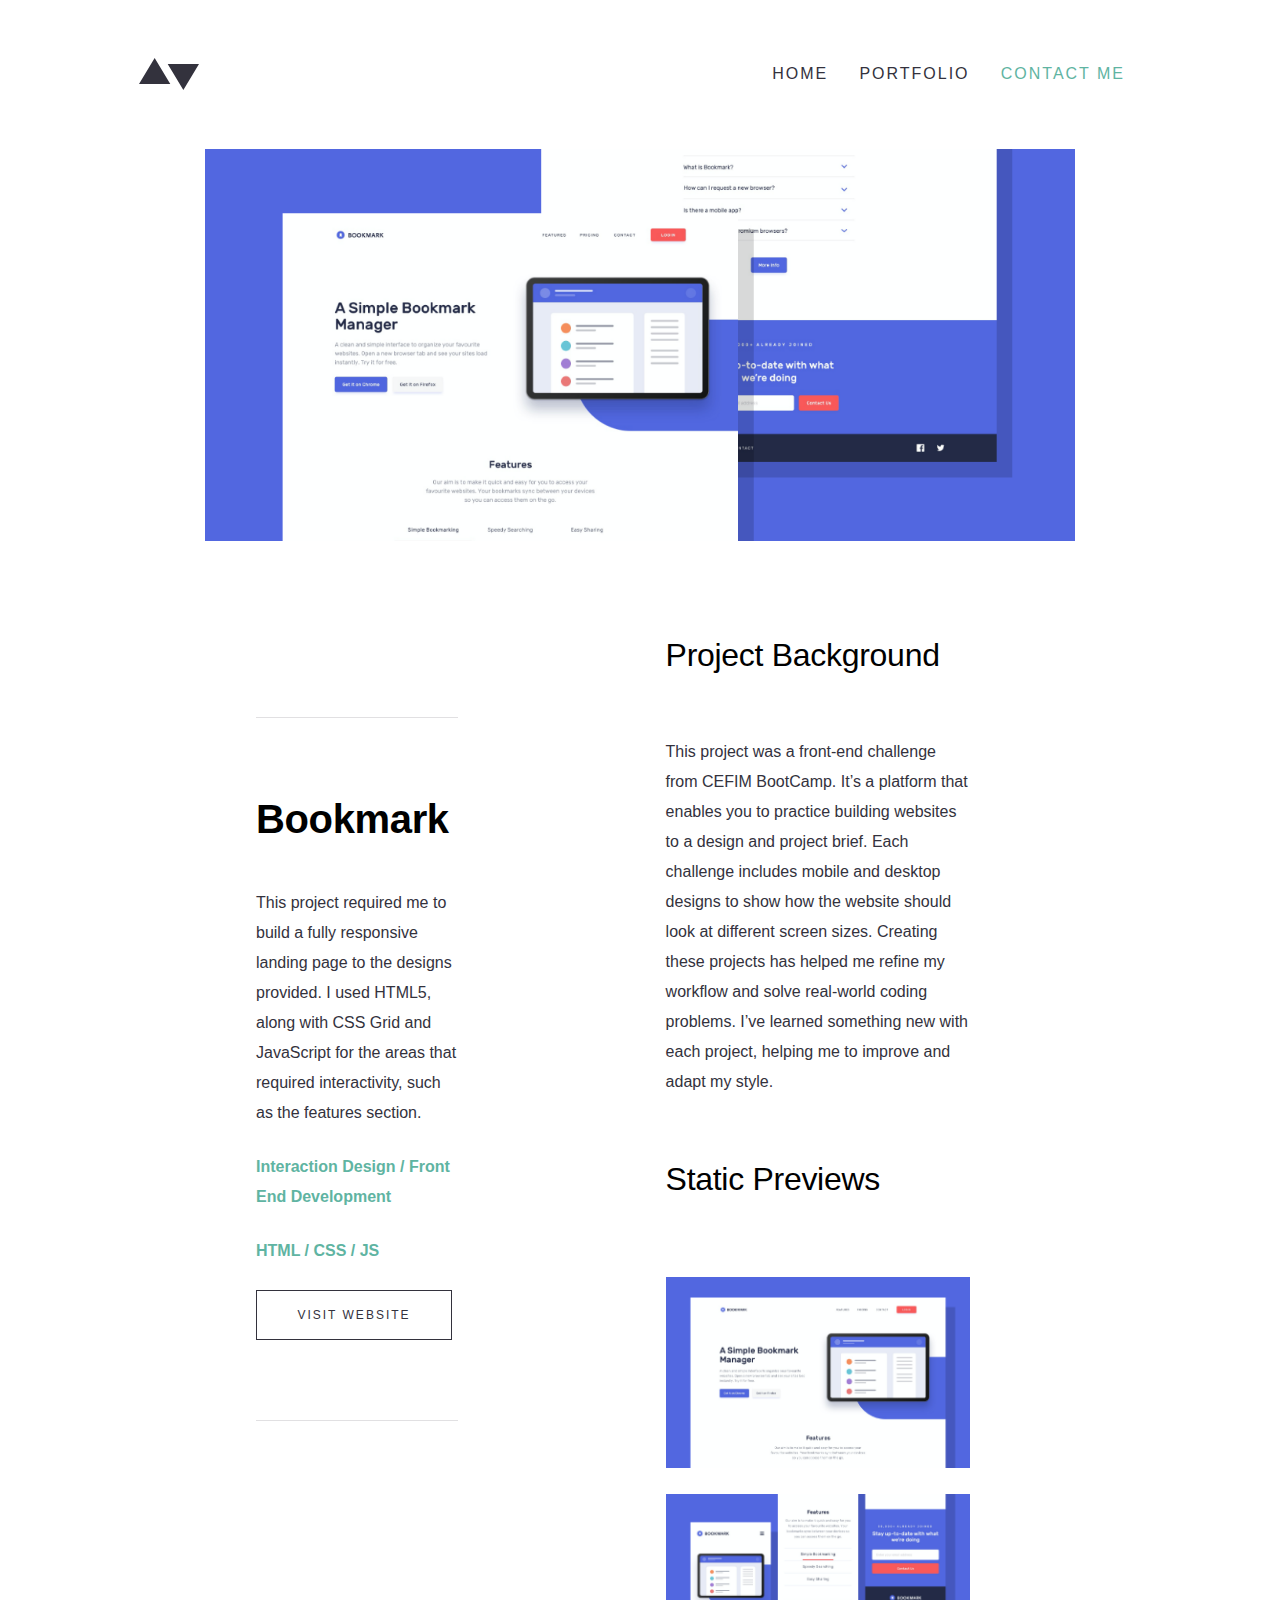
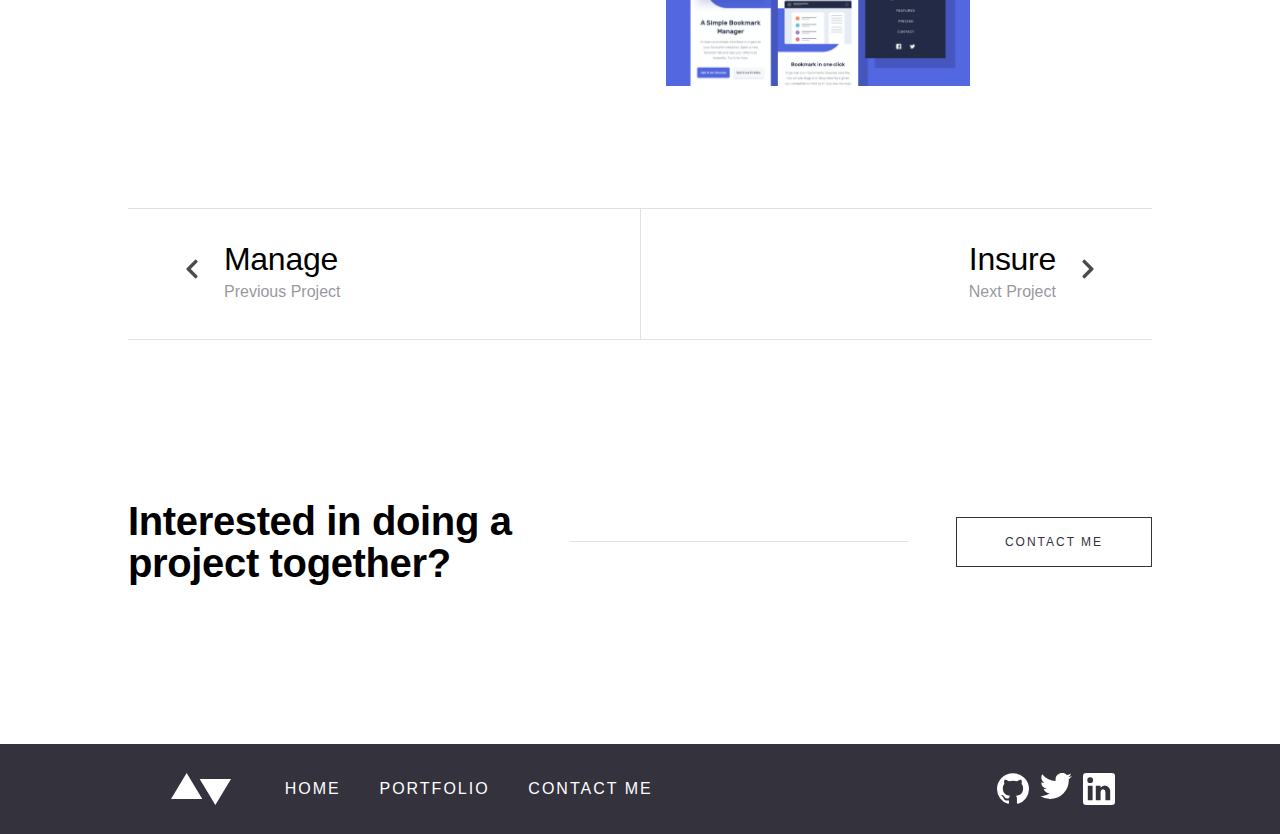
==== commit df42e320: "prod version" ====
--- a/bookmark.html
+++ b/bookmark.html
@@ -13,20 +13,25 @@
     <header>
         <nav>
             <div class="nav-logo"></div>
+            <button class="main-nav__toggler" aria-expanded="false" aria-controls="menu" aria-label="Menu">
+                    <span class="main-nav__bar"></span>
+                    <span class="main-nav__bar"></span>
+                    <span class="main-nav__bar"></span>
+                </button>
             <ul class="menu-list">
                 <li class="menu-items">
-                    <a href="index.html">Home</a>
+                    <a rel="noreferrer" rel="noopener" href="index.html">Home</a>
                 </li>
                 <li class="menu-items">
-                    <a href="portofolio.html" class="active">Portfolio</a>
+                    <a rel="noreferrer" rel="noopener" href="portofolio.html">Portfolio</a>
                 </li>
                 <li class="menu-items">
-                    <a href="contact.html">Contact me</a>
+                    <a rel="noreferrer" rel="noopener" href="contact.html" class="active">Contact me</a>
                 </li>
             </ul>
         </nav>
         <figure class="bookmark_header container">
-            <img src="ressources/img/Portfolio-details/02/port1_2x.png" alt="A picture of bookmark website">
+            <img srcset="ressources/img/Portfolio-details/02/port1.png 1x, ressources/img/Portfolio-details/02/port1_2x.png 2x" src="ressources/img/Portfolio-details/02/port1_2x.png" alt="A picture of bookmark website" loading="lazy">
         </figure>
     </header>
 
@@ -37,7 +42,7 @@
             <p>This project required me to build a fully responsive landing page to the designs provided. I used HTML5, along with CSS Grid and JavaScript for the areas that required interactivity, such as the features section.</p>
             <p class="used_tech">Interaction Design / Front End Development</p>
             <p class="used_tech">HTML / CSS / JS</p>
-            <button class="button-secondary"><a href="bookmark.html">Visit website</a></button>
+            <button class="button-secondary"><a rel="noreferrer" rel="noopener"href="bookmark.html">Visit website</a></button>
         </div>
         <div class="bookmark_content_desc">
             <div>
@@ -47,15 +52,15 @@
             </div>
             <div>
                 <h3>Static Previews</h3>
-                <img src="/ressources/img/Portfolio-details/02/Bitmap@2x.png" alt="Another serie of bookmark website's picture">
-                <img src="/ressources/img/Portfolio-details/02/Bitmap_full@2x.png" alt="Another serie of bookmark website's picture">
+                <img srcset="ressources/img/Portfolio-details/02/Bitmap.png 1x, ressources/img/Portfolio-details/02/Bitmap@2x.png 2x" src="ressources/img/Portfolio-details/02/Bitmap@2x.png" alt="Another serie of bookmark website's picture" loading="lazy">
+                <img srcset="ressources/img/Portfolio-details/02/Bitmap_full.png 1x, ressources/img/Portfolio-details/02/Bitmap_full@2x.png 2x" src="ressources/img/Portfolio-details/02/Bitmap_full@2x.png" alt="Another serie of bookmark website's picture" loading="lazy">
             </div>
         </div>
     </section>
 
     <section class="navigation_projects_container container">
         <div class="previous_wrapper arrow_wrapper">
-            <a href="manage.html"><img src="ressources/img/Icons/chevron-left-solid.svg" alt="left arrow"></a>
+            <a rel="noreferrer" rel="noopener" href="manage.html"><img src="ressources/img/Icons/chevron-left-solid.svg" alt="left arrow"></a>
             <div class="arrow_wrapper_text">
                 <h3>Manage</h3>
                 <p>Previous Project</p>
@@ -66,44 +71,42 @@
                 <h3>Insure</h3>
                 <p>Next Project</p>
             </div>
-            <a href="insure.html"><img src="ressources/img/Icons/chevron-right-solid.svg" alt="right arrow"></a>
+            <a rel="noreferrer" rel="noopener" href="insure.html"><img src="ressources/img/Icons/chevron-right-solid.svg" alt="right arrow"></a>
         </div>
     </section>
     <section class="interested_container container">
         <h2>Interested in doing a project together?</h2>
         <span></span>
-        <a href="contact.html"> <button class="button-secondary">Contact me</button></a>
+        <a rel="noreferrer" rel="noopener" href="contact.html"> <button class="button-secondary">Contact me</button></a>
     </section>
     <footer>
         <section class="footer-left-container">
             <div class="footer-logo"></div>
             <ul class="footer-list"></ul>
             <li class="footer-items">
-                <a href="index.html">Home</a>
+                <a rel="noreferrer" rel="noopener" href="index.html">Home</a>
             </li>
             <li class="footer-items">
-                <a href="portofolio.html">Portfolio</a>
+                <a rel="noreferrer" rel="noopener" href="portofolio.html">Portfolio</a>
             </li>
             <li class="footer-items">
-                <a href="contact.html">Contact me</a>
+                <a rel="noreferrer" rel="noopener" href="contact.html">Contact me</a>
             </li>
             </ul>
         </section>
         <section class="footer-social">
-            <a href="https://github.com/sebthiertant" target="_blank">
+            <a rel="noreferrer" rel="noopener" href="https://github.com/sebthiertant" target="_blank">
                 <div class="footer-social-item git"></div>
             </a>
-            <a href="https://twitter.com/SebThiertant" target="_blank">
+            <a rel="noreferrer" rel="noopener" href="https://twitter.com/SebThiertant" target="_blank">
                 <div class="footer-social-item twitter"></div>
             </a>
-            <a href="https://www.linkedin.com/in/s%C3%A9bastien-thiertant-715751bb/" target="_blank">
+            <a rel="noreferrer" rel="noopener" href="https://www.linkedin.com/in/s%C3%A9bastien-thiertant-715751bb/" target="_blank">
                 <div class="footer-social-item linkedin"></div>
             </a>
         </section>
     </footer>
-
-
-
+    <script src="/js/app.js"></script>
 </body>
 
 </html>--- a/scss/main.css
+++ b/scss/main.css
@@ -169,11 +169,19 @@
   letter-spacing: -0.45px;
 }
 
+@media (max-width: 992px) {
+  h1 {
+    font-size: 40px;
+    line-height: 42px;
+    letter-spacing: -0.36px;
+  }
+}
+
 h2 {
   font-family: "Ibarra Real Nova", sans-serif;
   font-weight: bold;
   font-size: 40px;
-  line-height: 40px;
+  line-height: 42px;
   letter-spacing: -0.36px;
 }
 
@@ -183,6 +191,12 @@
   font-size: 32px;
   line-height: 36px;
   letter-spacing: -0.29px;
+}
+
+@media (max-width: 780px) {
+  h3 {
+    line-height: 42px;
+  }
 }
 
 body {
@@ -375,16 +389,12 @@
 textarea {
   outline: none;
   background-color: rgba(51, 50, 61, 0.1);
-  border: none;
+  border: 1px solid rgba(51, 50, 61, 0.1);
 }
 
 textarea:valid,
 input:valid {
   border: 1px solid #5FB4A2;
-}
-
-[required] {
-  border: 1px solid #F43030;
 }
 
 .required {
@@ -393,9 +403,21 @@
   visibility: visible;
 }
 
-input:invalid + p::before,
-textarea:invalid + p::before {
+input:invalid:focus,
+textarea:invalid:focus {
+  border: 1px solid #F43030;
+}
+
+input + p::before,
+textarea + p::before {
+  content: 'This field is valid';
+  visibility: hidden;
+}
+
+input:invalid:focus + p::before,
+textarea:invalid:focus + p::before {
   content: 'This field is required';
+  visibility: visible;
   color: red;
 }
 
@@ -407,6 +429,16 @@
   -webkit-box-direction: normal;
       -ms-flex-direction: column;
           flex-direction: column;
+  margin-bottom: 10rem;
+}
+
+@media (max-width: 700px) {
+  .hero .hero_container {
+    -webkit-box-align: center;
+        -ms-flex-align: center;
+            align-items: center;
+    margin-bottom: 0;
+  }
 }
 
 .hero .hero_figure_container {
@@ -423,7 +455,9 @@
 }
 
 .hero figure > img {
-  width: 80%;
+  max-width: 80%;
+  -o-object-fit: cover;
+     object-fit: cover;
 }
 
 .hero .hero_text_container {
@@ -438,13 +472,55 @@
   -webkit-box-pack: space-evenly;
       -ms-flex-pack: space-evenly;
           justify-content: space-evenly;
-  height: 20rem;
-  width: 35rem;
+  height: 40vh;
+  width: 45vw;
   background-color: #FAFAFA;
   bottom: 0;
   left: 10%;
 }
 
+@media (max-width: 992px) {
+  .hero .hero_text_container {
+    left: 8%;
+  }
+}
+
+@media (max-width: 700px) {
+  .hero .hero_text_container {
+    position: inherit;
+    display: -webkit-box;
+    display: -ms-flexbox;
+    display: flex;
+    left: 0;
+    margin-top: 3rem;
+    width: 80%;
+    margin: auto;
+    -webkit-box-pack: inherit;
+        -ms-flex-pack: inherit;
+            justify-content: inherit;
+  }
+}
+
+.hero .hero_text_container h1 {
+  padding-right: 5rem;
+}
+
+@media (max-width: 992px) {
+  .hero .hero_text_container h1 {
+    height: -webkit-min-content;
+    height: -moz-min-content;
+    height: min-content;
+    margin-top: 3rem;
+    margin-bottom: 2rem;
+  }
+}
+
+@media (max-width: 700px) {
+  .hero .hero_text_container h1 {
+    padding: 0;
+  }
+}
+
 .about_container {
   margin-top: 5rem;
   display: -webkit-box;
@@ -452,8 +528,33 @@
   display: flex;
 }
 
+@media (max-width: 700px) {
+  .about_container {
+    -webkit-box-orient: vertical;
+    -webkit-box-direction: normal;
+        -ms-flex-direction: column;
+            flex-direction: column;
+  }
+}
+
 .about_container .about_picture > figure > img {
-  width: 35vw;
+  height: 100%;
+  -o-object-fit: cover;
+     object-fit: cover;
+  -o-object-position: right;
+     object-position: right;
+}
+
+@media (max-width: 992px) {
+  .about_container .about_picture > figure > img {
+    max-width: 40vw;
+  }
+}
+
+@media (max-width: 700px) {
+  .about_container .about_picture > figure > img {
+    max-width: 80vw;
+  }
 }
 
 .about_container .about_content {
@@ -469,7 +570,27 @@
   width: 40%;
   margin-left: 5rem;
   margin-top: -5rem;
-  padding: 4rem;
+  padding: 4rem 2rem;
+}
+
+@media (max-width: 992px) {
+  .about_container .about_content {
+    padding: 4rem 0;
+  }
+}
+
+@media (max-width: 700px) {
+  .about_container .about_content {
+    width: 50vw;
+  }
+}
+
+.about_container .about_content h2 {
+  padding: 3rem 0;
+}
+
+.about_container .about_content button {
+  margin: 3rem 0;
 }
 
 .about_content::before {
@@ -502,6 +623,16 @@
       -ms-flex-align: center;
           align-items: center;
   margin-bottom: 10rem;
+}
+
+@media (max-width: 700px) {
+  .interested_container {
+    -webkit-box-orient: vertical;
+    -webkit-box-direction: normal;
+        -ms-flex-direction: column;
+            flex-direction: column;
+    text-align: center;
+  }
 }
 
 .interested_container span {
@@ -514,6 +645,18 @@
   opacity: .15;
 }
 
+@media (max-width: 700px) {
+  .interested_container span {
+    display: none !important;
+  }
+}
+
+@media (max-width: 700px) {
+  .interested_container .button-secondary {
+    margin-top: 5rem;
+  }
+}
+
 .wrapper {
   margin-top: 5rem;
   display: -webkit-box;
@@ -524,8 +667,39 @@
           justify-content: space-evenly;
 }
 
+@media (max-width: 700px) {
+  .wrapper {
+    -webkit-box-orient: vertical;
+    -webkit-box-direction: normal;
+        -ms-flex-direction: column;
+            flex-direction: column;
+    -webkit-box-align: center;
+        -ms-flex-align: center;
+            align-items: center;
+  }
+}
+
 .wrapper .picture > figure > img {
-  width: 35vw;
+  max-width: 35vw;
+  -o-object-fit: cover;
+     object-fit: cover;
+}
+
+@media (max-width: 700px) {
+  .wrapper .picture > figure > img {
+    -webkit-box-orient: vertical;
+    -webkit-box-direction: normal;
+        -ms-flex-direction: column;
+            flex-direction: column;
+    -webkit-box-align: center;
+        -ms-flex-align: center;
+            align-items: center;
+    margin-bottom: 5rem;
+    max-width: 60vw;
+    -webkit-box-pack: center;
+        -ms-flex-pack: center;
+            justify-content: center;
+  }
 }
 
 .wrapper .content {
@@ -543,6 +717,26 @@
   padding: 2rem;
 }
 
+@media (max-width: 992px) {
+  .wrapper .content {
+    width: inherit;
+  }
+}
+
+@media (max-width: 700px) {
+  .wrapper .content h2 {
+    margin-top: 2rem;
+    margin-bottom: 2rem;
+  }
+}
+
+@media (max-width: 992px) {
+  .wrapper .content .button-secondary {
+    margin-top: 2rem;
+    margin-bottom: 2rem;
+  }
+}
+
 .content::before {
   content: "";
   display: block;
@@ -566,6 +760,15 @@
   -webkit-box-direction: reverse;
       -ms-flex-direction: row-reverse;
           flex-direction: row-reverse;
+}
+
+@media (max-width: 700px) {
+  .wrapper:nth-child(even) {
+    -webkit-box-orient: vertical;
+    -webkit-box-direction: normal;
+        -ms-flex-direction: column;
+            flex-direction: column;
+  }
 }
 
 .interested_container {
@@ -602,13 +805,31 @@
 }
 
 .manage_header img {
-  width: 85%;
+  max-width: 85%;
+}
+
+@media (max-width: 700px) {
+  .manage_header img {
+    max-width: 80vw;
+  }
 }
 
 .manage_content_container {
   display: -webkit-box;
   display: -ms-flexbox;
   display: flex;
+}
+
+@media (max-width: 700px) {
+  .manage_content_container {
+    -webkit-box-orient: vertical;
+    -webkit-box-direction: normal;
+        -ms-flex-direction: column;
+            flex-direction: column;
+    -webkit-box-align: center;
+        -ms-flex-align: center;
+            align-items: center;
+  }
 }
 
 .manage_content_container .manage_content {
@@ -617,6 +838,19 @@
   margin-top: 8rem;
 }
 
+@media (max-width: 992px) {
+  .manage_content_container .manage_content {
+    margin-top: 0;
+    padding: 0 !important;
+  }
+}
+
+@media (max-width: 700px) {
+  .manage_content_container .manage_content {
+    width: inherit;
+  }
+}
+
 .manage_content_container .manage_content h2 {
   margin: 5rem 0 3rem 0;
 }
@@ -645,17 +879,40 @@
           flex-direction: column;
 }
 
+@media (max-width: 992px) {
+  .manage_content_container .manage_content_desc {
+    margin-top: 0;
+    margin-left: 2rem;
+    padding: 0 !important;
+  }
+}
+
+@media (max-width: 700px) {
+  .manage_content_container .manage_content_desc {
+    width: inherit;
+    -webkit-box-align: left;
+        -ms-flex-align: left;
+            align-items: left;
+  }
+}
+
 .manage_content_container .manage_content_desc h3 {
   margin: 4rem 0;
 }
 
+@media (max-width: 700px) {
+  .manage_content_container .manage_content_desc h3 {
+    text-align: left;
+  }
+}
+
 .manage_content_container .manage_content_desc span {
   text-decoration: underline;
 }
 
 .manage_content_container .manage_content_desc img {
   margin-top: 1rem;
-  width: 100%;
+  max-width: 100%;
 }
 
 .bookmark_header {
@@ -668,13 +925,31 @@
 }
 
 .bookmark_header img {
-  width: 85%;
+  max-width: 85%;
+}
+
+@media (max-width: 700px) {
+  .bookmark_header img {
+    max-width: 80vw;
+  }
 }
 
 .bookmark_content_container {
   display: -webkit-box;
   display: -ms-flexbox;
   display: flex;
+}
+
+@media (max-width: 700px) {
+  .bookmark_content_container {
+    -webkit-box-orient: vertical;
+    -webkit-box-direction: normal;
+        -ms-flex-direction: column;
+            flex-direction: column;
+    -webkit-box-align: center;
+        -ms-flex-align: center;
+            align-items: center;
+  }
 }
 
 .bookmark_content_container .bookmark_content {
@@ -683,6 +958,19 @@
   margin-top: 8rem;
 }
 
+@media (max-width: 992px) {
+  .bookmark_content_container .bookmark_content {
+    margin-top: 0;
+    padding: 0 !important;
+  }
+}
+
+@media (max-width: 700px) {
+  .bookmark_content_container .bookmark_content {
+    width: inherit;
+  }
+}
+
 .bookmark_content_container .bookmark_content h2 {
   margin: 5rem 0 3rem 0;
 }
@@ -711,17 +999,40 @@
           flex-direction: column;
 }
 
+@media (max-width: 992px) {
+  .bookmark_content_container .bookmark_content_desc {
+    margin-top: 0;
+    margin-left: 2rem;
+    padding: 0 !important;
+  }
+}
+
+@media (max-width: 700px) {
+  .bookmark_content_container .bookmark_content_desc {
+    width: inherit;
+    -webkit-box-align: left;
+        -ms-flex-align: left;
+            align-items: left;
+  }
+}
+
 .bookmark_content_container .bookmark_content_desc h3 {
   margin: 4rem 0;
 }
 
+@media (max-width: 700px) {
+  .bookmark_content_container .bookmark_content_desc h3 {
+    text-align: left;
+  }
+}
+
 .bookmark_content_container .bookmark_content_desc span {
   text-decoration: underline;
 }
 
 .bookmark_content_container .bookmark_content_desc img {
   margin-top: 1rem;
-  width: 100%;
+  max-width: 100%;
 }
 
 .insure_header {
@@ -734,13 +1045,31 @@
 }
 
 .insure_header img {
-  width: 85%;
+  max-width: 85%;
+}
+
+@media (max-width: 700px) {
+  .insure_header img {
+    max-width: 80vw;
+  }
 }
 
 .insure_content_container {
   display: -webkit-box;
   display: -ms-flexbox;
   display: flex;
+}
+
+@media (max-width: 700px) {
+  .insure_content_container {
+    -webkit-box-orient: vertical;
+    -webkit-box-direction: normal;
+        -ms-flex-direction: column;
+            flex-direction: column;
+    -webkit-box-align: center;
+        -ms-flex-align: center;
+            align-items: center;
+  }
 }
 
 .insure_content_container .insure_content {
@@ -749,6 +1078,19 @@
   margin-top: 8rem;
 }
 
+@media (max-width: 992px) {
+  .insure_content_container .insure_content {
+    margin-top: 0;
+    padding: 0 !important;
+  }
+}
+
+@media (max-width: 700px) {
+  .insure_content_container .insure_content {
+    width: inherit;
+  }
+}
+
 .insure_content_container .insure_content h2 {
   margin: 5rem 0 3rem 0;
 }
@@ -777,17 +1119,40 @@
           flex-direction: column;
 }
 
+@media (max-width: 992px) {
+  .insure_content_container .insure_content_desc {
+    margin-top: 0;
+    margin-left: 2rem;
+    padding: 0 !important;
+  }
+}
+
+@media (max-width: 700px) {
+  .insure_content_container .insure_content_desc {
+    width: inherit;
+    -webkit-box-align: left;
+        -ms-flex-align: left;
+            align-items: left;
+  }
+}
+
 .insure_content_container .insure_content_desc h3 {
   margin: 4rem 0;
 }
 
+@media (max-width: 700px) {
+  .insure_content_container .insure_content_desc h3 {
+    text-align: left;
+  }
+}
+
 .insure_content_container .insure_content_desc span {
   text-decoration: underline;
 }
 
 .insure_content_container .insure_content_desc img {
   margin-top: 1rem;
-  width: 100%;
+  max-width: 100%;
 }
 
 .fylo_header {
@@ -800,13 +1165,31 @@
 }
 
 .fylo_header img {
-  width: 85%;
+  max-width: 85%;
+}
+
+@media (max-width: 700px) {
+  .fylo_header img {
+    max-width: 80vw;
+  }
 }
 
 .fylo_content_container {
   display: -webkit-box;
   display: -ms-flexbox;
   display: flex;
+}
+
+@media (max-width: 700px) {
+  .fylo_content_container {
+    -webkit-box-orient: vertical;
+    -webkit-box-direction: normal;
+        -ms-flex-direction: column;
+            flex-direction: column;
+    -webkit-box-align: center;
+        -ms-flex-align: center;
+            align-items: center;
+  }
 }
 
 .fylo_content_container .fylo_content {
@@ -815,6 +1198,19 @@
   margin-top: 8rem;
 }
 
+@media (max-width: 992px) {
+  .fylo_content_container .fylo_content {
+    margin-top: 0;
+    padding: 0 !important;
+  }
+}
+
+@media (max-width: 700px) {
+  .fylo_content_container .fylo_content {
+    width: inherit;
+  }
+}
+
 .fylo_content_container .fylo_content h2 {
   margin: 5rem 0 3rem 0;
 }
@@ -843,17 +1239,40 @@
           flex-direction: column;
 }
 
+@media (max-width: 992px) {
+  .fylo_content_container .fylo_content_desc {
+    margin-top: 0;
+    margin-left: 2rem;
+    padding: 0 !important;
+  }
+}
+
+@media (max-width: 700px) {
+  .fylo_content_container .fylo_content_desc {
+    width: inherit;
+    -webkit-box-align: left;
+        -ms-flex-align: left;
+            align-items: left;
+  }
+}
+
 .fylo_content_container .fylo_content_desc h3 {
   margin: 4rem 0;
 }
 
+@media (max-width: 700px) {
+  .fylo_content_container .fylo_content_desc h3 {
+    text-align: left;
+  }
+}
+
 .fylo_content_container .fylo_content_desc span {
   text-decoration: underline;
 }
 
 .fylo_content_container .fylo_content_desc img {
   margin-top: 1rem;
-  width: 100%;
+  max-width: 100%;
 }
 
 .contact_content_container {
@@ -869,6 +1288,15 @@
   padding: 3rem 0rem;
 }
 
+@media (max-width: 780px) {
+  .contact_content_container {
+    -webkit-box-orient: vertical;
+    -webkit-box-direction: normal;
+        -ms-flex-direction: column;
+            flex-direction: column;
+  }
+}
+
 .contact_content_container h2 {
   padding: 2rem 0rem;
 }
@@ -884,12 +1312,24 @@
   width: 50%;
 }
 
+@media (max-width: 780px) {
+  .contact_content_container .contact_content_desc {
+    width: inherit;
+  }
+}
+
 .contact_content_container .contact_content_desc p {
   padding: 2rem 1rem;
 }
 
+@media (max-width: 780px) {
+  .contact_content_container .contact_content_desc p {
+    padding: 2rem 0;
+  }
+}
+
 .contact_content_container .contact_content_desc .social_wrapper {
-  width: 25%;
+  width: 40%;
   display: -webkit-box;
   display: -ms-flexbox;
   display: flex;
@@ -897,6 +1337,24 @@
       -ms-flex-pack: space-evenly;
           justify-content: space-evenly;
   padding: 1rem .5rem;
+}
+
+@media (max-width: 780px) {
+  .contact_content_container .contact_content_desc .social_wrapper {
+    width: 50%;
+    -webkit-box-pack: justify;
+        -ms-flex-pack: justify;
+            justify-content: space-between;
+  }
+}
+
+@media (max-width: 700px) {
+  .contact_content_container .contact_content_desc .social_wrapper {
+    width: 70%;
+    -webkit-box-pack: justify;
+        -ms-flex-pack: justify;
+            justify-content: space-between;
+  }
 }
 
 .contact_content_container .contact_content_desc .social_wrapper a {
@@ -926,6 +1384,15 @@
   margin-bottom: 8rem;
 }
 
+@media (max-width: 780px) {
+  .contact_me_container {
+    -webkit-box-orient: vertical;
+    -webkit-box-direction: normal;
+        -ms-flex-direction: column;
+            flex-direction: column;
+  }
+}
+
 .contact_me_container .contact_form_wrapper {
   width: 50%;
   display: -webkit-box;
@@ -934,6 +1401,16 @@
   -webkit-box-pack: center;
       -ms-flex-pack: center;
           justify-content: center;
+}
+
+@media (max-width: 780px) {
+  .contact_me_container .contact_form_wrapper {
+    margin-top: 3rem;
+    width: inherit;
+    -webkit-box-pack: start;
+        -ms-flex-pack: start;
+            justify-content: start;
+  }
 }
 
 .contact_me_container .contact_form_wrapper form {
@@ -947,7 +1424,7 @@
 }
 
 .contact_me_container .contact_form_wrapper form label {
-  width: 30vw;
+  width: 35vw;
   display: -webkit-box;
   display: -ms-flexbox;
   display: flex;
@@ -957,6 +1434,12 @@
           flex-direction: column;
 }
 
+@media (max-width: 780px) {
+  .contact_me_container .contact_form_wrapper form label {
+    width: 70vw;
+  }
+}
+
 .contact_me_container .contact_form_wrapper form .input {
   height: 8vh;
   padding: 1rem;
@@ -971,6 +1454,7 @@
 }
 
 nav {
+  position: relative;
   width: 100%;
   height: 9.3rem;
   background-color: transparent;
@@ -992,6 +1476,15 @@
   background-repeat: no-repeat;
 }
 
+nav .main-nav__toggler {
+  display: -ms-grid;
+  display: grid;
+  gap: .5rem;
+  padding: 0;
+  border: 0;
+  background-color: transparent;
+}
+
 nav .menu-list {
   width: 30%;
   display: -webkit-box;
@@ -1003,6 +1496,91 @@
 
 .active {
   color: #5FB4A2;
+}
+
+@media (max-width: 992px) {
+  .menu-list {
+    width: 50% !important;
+    z-index: 1;
+  }
+  .menu-items {
+    margin: 0 1rem;
+  }
+}
+
+@media (max-width: 780px) {
+  .menu-list {
+    position: absolute;
+    top: calc(100% + 3.6rem);
+    right: 0;
+    display: block;
+    width: 60% !important;
+    padding: 4rem;
+    background-color: #33323D;
+    color: white;
+    -webkit-transition: .3s;
+    transition: .3s;
+    -webkit-transform: translateX(-300%);
+            transform: translateX(-300%);
+    -webkit-box-orient: vertical;
+    -webkit-box-direction: normal;
+        -ms-flex-direction: column;
+            flex-direction: column;
+  }
+  .menu-items {
+    color: white;
+  }
+  .menu-items:hover {
+    background-color: #5FB4A2;
+  }
+  .menu-items > a {
+    display: block;
+    padding: 1.6rem 2rem;
+    color: currentColor;
+    text-decoration: none;
+    -webkit-transition: .3s;
+    transition: .3s;
+  }
+  .menu-items > a:hover {
+    color: white;
+  }
+  .main-nav__bar {
+    width: 2.5rem;
+    height: 0.2rem;
+    background-color: #33323D;
+    -webkit-transition: .3s;
+    transition: .3s;
+  }
+  .main-nav__toggler[aria-expanded="true"] .main-nav__bar:first-child {
+    -webkit-transform: rotate(38deg);
+            transform: rotate(38deg);
+  }
+  .main-nav__toggler[aria-expanded="true"] .main-nav__bar:not(:first-child):not(:last-child) {
+    opacity: 0;
+  }
+  .main-nav__toggler[aria-expanded="true"] .main-nav__bar:last-child {
+    -webkit-transform: rotate(-38deg);
+            transform: rotate(-38deg);
+  }
+  .main-nav__bar:first-child {
+    -webkit-transform-origin: left top;
+            transform-origin: left top;
+  }
+  .main-nav__bar:last-child {
+    -webkit-transform-origin: left bottom;
+            transform-origin: left bottom;
+  }
+  .main-nav__toggler[aria-expanded="true"] + .menu-list {
+    -webkit-transform: translateX(0);
+            transform: translateX(0);
+  }
+}
+
+@media (max-width: 400px) {
+  .menu-list {
+    text-align: center;
+    width: 100% !important;
+  }
 }
 
 .navigation_projects_container {
@@ -1020,6 +1598,12 @@
   border-bottom: 1px solid rgba(51, 50, 61, 0.15);
 }
 
+@media (max-width: 700px) {
+  .navigation_projects_container {
+    width: inherit;
+  }
+}
+
 .navigation_projects_container .arrow_wrapper {
   padding: 2rem;
   display: -webkit-box;
@@ -1030,6 +1614,13 @@
           align-items: center;
   width: 50%;
   min-height: 100%;
+}
+
+@media (max-width: 700px) {
+  .navigation_projects_container .arrow_wrapper {
+    width: inherit;
+    padding: 1rem;
+  }
 }
 
 .navigation_projects_container .arrow_wrapper p {
@@ -1045,6 +1636,18 @@
   cursor: pointer;
 }
 
+@media (max-width: 700px) {
+  .navigation_projects_container .arrow_wrapper a {
+    margin-bottom: 5rem;
+  }
+}
+
+@media (max-width: 400px) {
+  .navigation_projects_container .previous_wrapper {
+    margin-left: -2rem;
+  }
+}
+
 .navigation_projects_container .next_wrapper {
   -webkit-box-pack: end;
       -ms-flex-pack: end;
@@ -1054,7 +1657,7 @@
 
 footer {
   width: 100%;
-  height: 5rem;
+  height: 10vh;
   background-color: #33323D;
   display: -webkit-box;
   display: -ms-flexbox;
@@ -1067,6 +1670,19 @@
           align-items: center;
 }
 
+@media (max-width: 700px) {
+  footer {
+    padding: 3rem 0;
+    -webkit-box-orient: vertical;
+    -webkit-box-direction: normal;
+        -ms-flex-direction: column;
+            flex-direction: column;
+    height: -webkit-max-content;
+    height: -moz-max-content;
+    height: max-content;
+  }
+}
+
 footer .footer-left-container {
   margin-left: 10rem;
   display: -webkit-box;
@@ -1080,6 +1696,22 @@
           align-items: center;
 }
 
+@media (max-width: 992px) {
+  footer .footer-left-container {
+    width: 60%;
+    margin-left: 1rem;
+  }
+}
+
+@media (max-width: 700px) {
+  footer .footer-left-container {
+    -webkit-box-orient: vertical;
+    -webkit-box-direction: normal;
+        -ms-flex-direction: column;
+            flex-direction: column;
+  }
+}
+
 footer .footer-left-container .footer-logo {
   height: 2rem;
   width: 3.75rem;
@@ -1088,6 +1720,22 @@
   background-repeat: no-repeat;
 }
 
+@media (max-width: 700px) {
+  footer .footer-left-container .footer-logo {
+    margin-bottom: 2rem;
+  }
+}
+
+footer .footer-left-container ul {
+  display: -webkit-box;
+  display: -ms-flexbox;
+  display: flex;
+}
+
+footer .footer-left-container li {
+  padding: .5rem .5rem;
+}
+
 footer .footer-social {
   margin-right: 10rem;
   width: 10%;
@@ -1101,6 +1749,20 @@
           align-items: center;
 }
 
+@media (max-width: 1200px) {
+  footer .footer-social {
+    margin-right: 5rem;
+    width: 15%;
+  }
+}
+
+@media (max-width: 992px) {
+  footer .footer-social {
+    margin-right: 1rem;
+    width: 25%;
+  }
+}
+
 footer .footer-social .footer-social-item {
   height: 2rem;
   width: 2rem;
@@ -1115,6 +1777,12 @@
   transition: .2s;
 }
 
+@media (max-width: 700px) {
+  footer .footer-social .footer-social-item {
+    margin: 2rem .5rem;
+  }
+}
+
 .git {
   background-image: url(/ressources/img/Home/Path.svg);
 }
